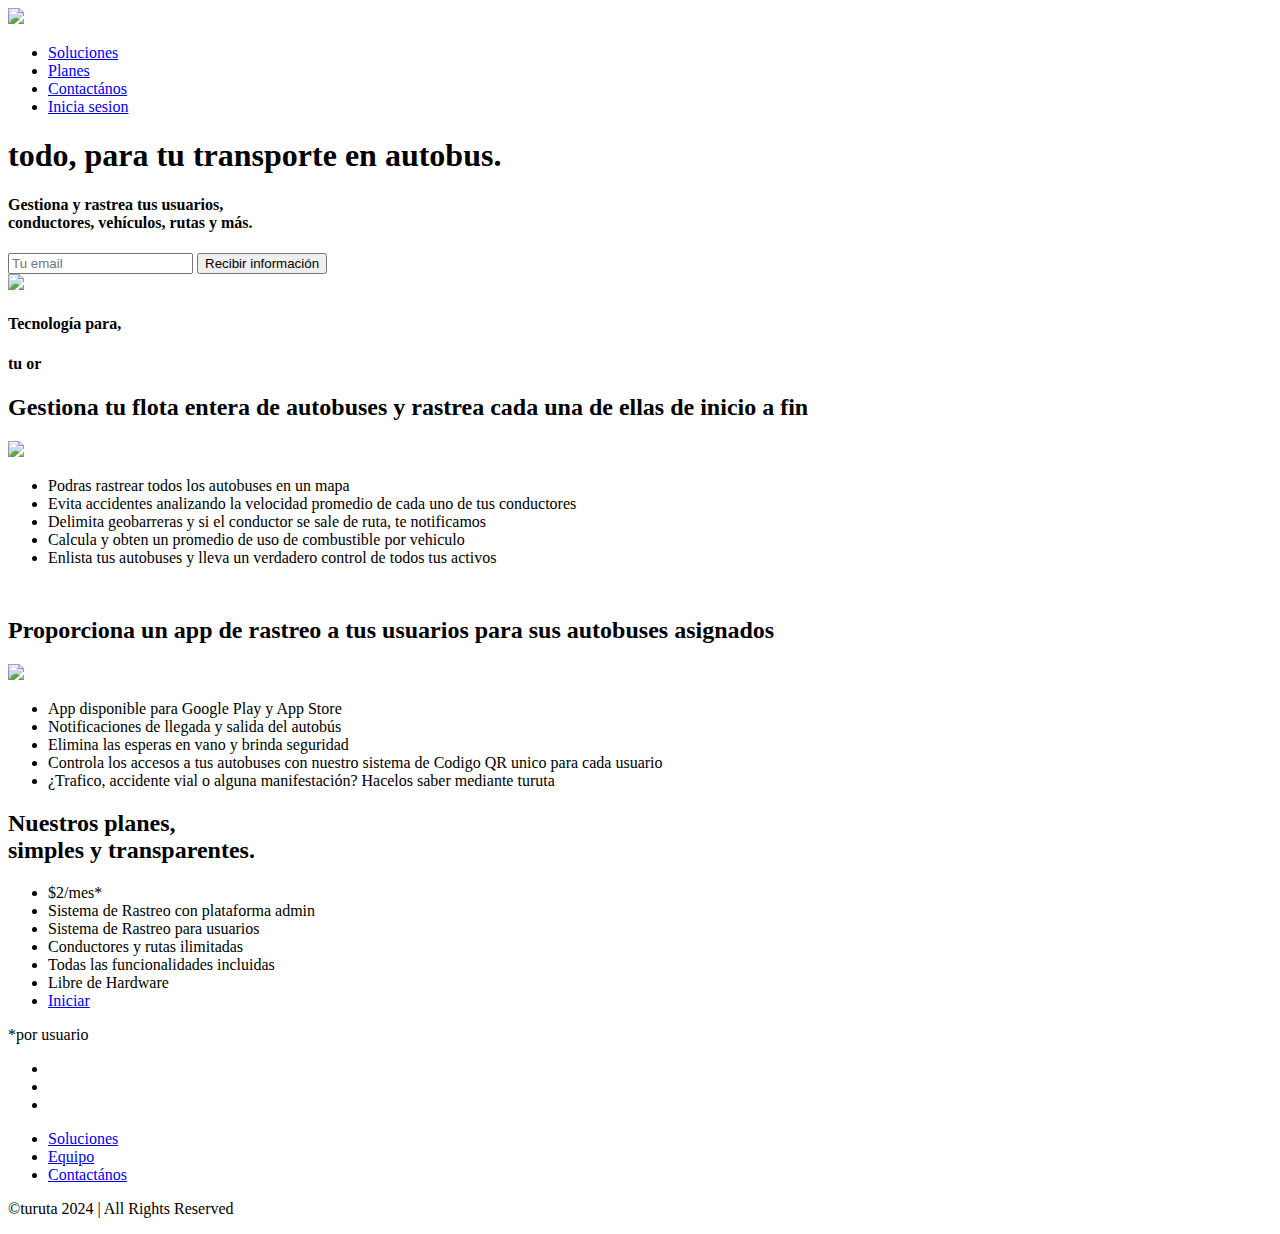
==== index.html @ d5c00cb4 "Update index.html" ====
<!DOCTYPE html>
<html lang="en">
<head>
    <meta charset="UTF-8">
    <meta name="viewport" content="width=device-width, initial-scale=1.0">
    <link rel="icon" type="image/x-icon" href="/turutawebsite/images/icon.png">
    <link rel="stylesheet" href="/turutawebsite/style.css">
    <title>Inicio - turuta</title>
    <link rel="preconnect" href="https://fonts.googleapis.com">
    <link rel="preconnect" href="https://fonts.gstatic.com" crossorigin>
    <link href="https://fonts.googleapis.com/css2?family=Inter:wght@100..900&display=swap" rel="stylesheet">
</head>
<body>
    <section id="nav">
    <nav class="nav">
        <div class="nav_container">
            <a href="#" id="logo"><img src="/turutawebsite/images/dark text.png"> 
            </a> 
            <ul class="navmenu">
                <li class="opcionmenu">
                    <a href="#soluciones" class="opcionlink">Soluciones</a>
                </li>
                <li class="opcionmenu">
                    <a href="#planes" class="opcionlink">Planes</a>
                </li>
                <li class="opcionmenu">
                    <a href="mailto:hola@turuta.io" class="opcionlink">Contactános</a>
                </li>
                <li class="navboton" >
                    <a href="./login/index.html"id="boton1">Inicia sesion</a>
                </li>
                <!-- <li class="navboton" >
                    <a href="#"id="boton2">En vivo</a>
                </li>    -->
            </ul>
        </div>  
    </section>    
    </nav>

    <!-- "HERO SECTION" -->

    <div class="hero">
        <div class="herocontainer">
            <div class="herotext">
                <h1>todo, para tu transporte en autobus.</h1>
                <h4>Gestiona  y rastrea tus usuarios, <br>conductores, vehículos, rutas y más.</h4>
                <div class="newsletter">
                    <form>
                        <input type="email" class="email-input" placeholder="Tu email">
                        <button type="submit" class="subscribe-button">Recibir información</button>
                    </form>
                </div>
            </div>
            <img class="herologo" src="/turutawebsite/images/heroimg.png">
        </div>
    </div>

<!-- Section 2 -->
    <div class="herosub">
        <div class="herosubcontainer">
                    <section id="soluciones">
            <div class="subsection">
                <h4 class="typingclass">Tecnología para,</h4>
                <div class="typing">
                    <h4 class="realtyping">
                        <span href="" class="typewrite" data-period="2000" data-type='[ "tu organización.", "tus usuarios.", "todos."]'>
                            <span class="wrap" style="text-decoration: none;"></span>
                        </span>
                    </h4>
                </div>
            </div>
            <div class="content">
                <div class="maincontent">
                    <h2 class="text">Gestiona tu flota entera de autobuses y rastrea cada una de ellas de inicio a fin</h2>
                    <div class="container">
                        <div class="headertext">
                            <img id="main1" src="/turutawebsite/images/tate.png">
                            <ul class="lista">
                                <li>Podras rastrear todos los autobuses en un mapa</li>
                                <li>Evita accidentes analizando la velocidad promedio de cada uno de tus conductores</li>
                                <li>Delimita geobarreras y si el conductor se sale de ruta, te notificamos</li>
                                <li>Calcula y obten un promedio de uso de combustible por vehiculo </li>
                                <li>Enlista tus autobuses y lleva un verdadero control de todos tus activos </li>
                            </ul>
                        </div>
                    </div>
                    <h2 class="text followertext" style="margin-top: 50px;">Proporciona un app de rastreo a tus usuarios para sus autobuses asignados</h2>
                    <div class="container">
                        <div class="headertext secondcontainer">
                            <img id="main1" src="/turutawebsite/images/tate.png">
                            <ul class="lista">
                                <li>App disponible para Google Play y App Store</li>
                                <li>Notificaciones de llegada y salida del autobús</li>
                                <li>Elimina las esperas en vano y brinda seguridad</li>
                                <li>Controla los accesos a tus autobuses con nuestro sistema de Codigo QR unico para cada usuario</li>
                                <li>¿Trafico, accidente vial o alguna manifestación? Hacelos saber mediante turuta</li>
                            </ul>
                        </div>
                    </div>
                    </section>
                </div>
            </div>
        </div>    
    </div> 

            <!-- Planes -->
    
    <section id="planes">
    <div class="prueba">
        <div class="disquebody">
            <header>
                <h2 class="price">Nuestros planes, <br>simples y transparentes.</h2>
            </header>
            <div class="single-card">
                <ul id="pricing-list">
                    <li id="price" class="price bottom-bar">&dollar;2/mes*</li>
                    <li class="bottom-bar">Sistema de Rastreo con plataforma admin</li>
                    <li class="bottom-bar">Sistema de Rastreo para usuarios</li>
                    <li class="bottom-bar">Conductores y rutas ilimitadas</li>
                    <li class="bottom-bar">Todas las funcionalidades incluidas</li>
                    <li class="bottom-bar">Libre de Hardware</li>
                    <li class="navb"> <a href="#nav">Iniciar</a> </li>
                </ul>
                <div class="mini">*por usuario</div>

    </section>                    
            </div>


        </div>
    </div>

    <footer>
        <footer class="footerbody">
            <div class="waves">
                <div class="wave" id="wave1"></div>
                <div class="wave" id="wave2"></div>
                <div class="wave" id="wave3"></div>
                <div class="wave" id="wave4"></div>
            </div>
            <ul class="social-icon">
                <li class="social-icon__item"><a class="social-icon__link" href="https://www.facebook.com/turutaio">
                    <ion-icon name="logo-facebook"></ion-icon>
                </a></li>
                <li class="social-icon__item"><a class="social-icon__link" href="https://www.linkedin.com/company/turutaio/">
                    <ion-icon name="logo-linkedin"></ion-icon>
                </a></li>
                <li class="social-icon__item"><a class="social-icon__link" href="https://www.instagram.com/turutaio/">
                    <ion-icon name="logo-instagram"></ion-icon>
                </a></li>
            </ul>
            <ul class="menu">
                <li class="menu__item"><a class="menu__link" href="#">Soluciones</a></li>
                <li class="menu__item"><a class="menu__link" href="#">Equipo</a></li>
                <li class="menu__item"><a class="menu__link" href="mailto:hola@turuta.io">Contactános</a></li>

            </ul>

            <p>&copy;turuta 2024 | All Rights Reserved</p>
        </footer>
    </footer>

    <script type="module" src="https://unpkg.com/ionicons@5.5.2/dist/ionicons/ionicons.esm.js"></script>
    <script nomodule src="https://unpkg.com/ionicons@5.5.2/dist/ionicons/ionicons.js"></script>
    <script type="module" src="app.js"></script>


</body>    
</html>
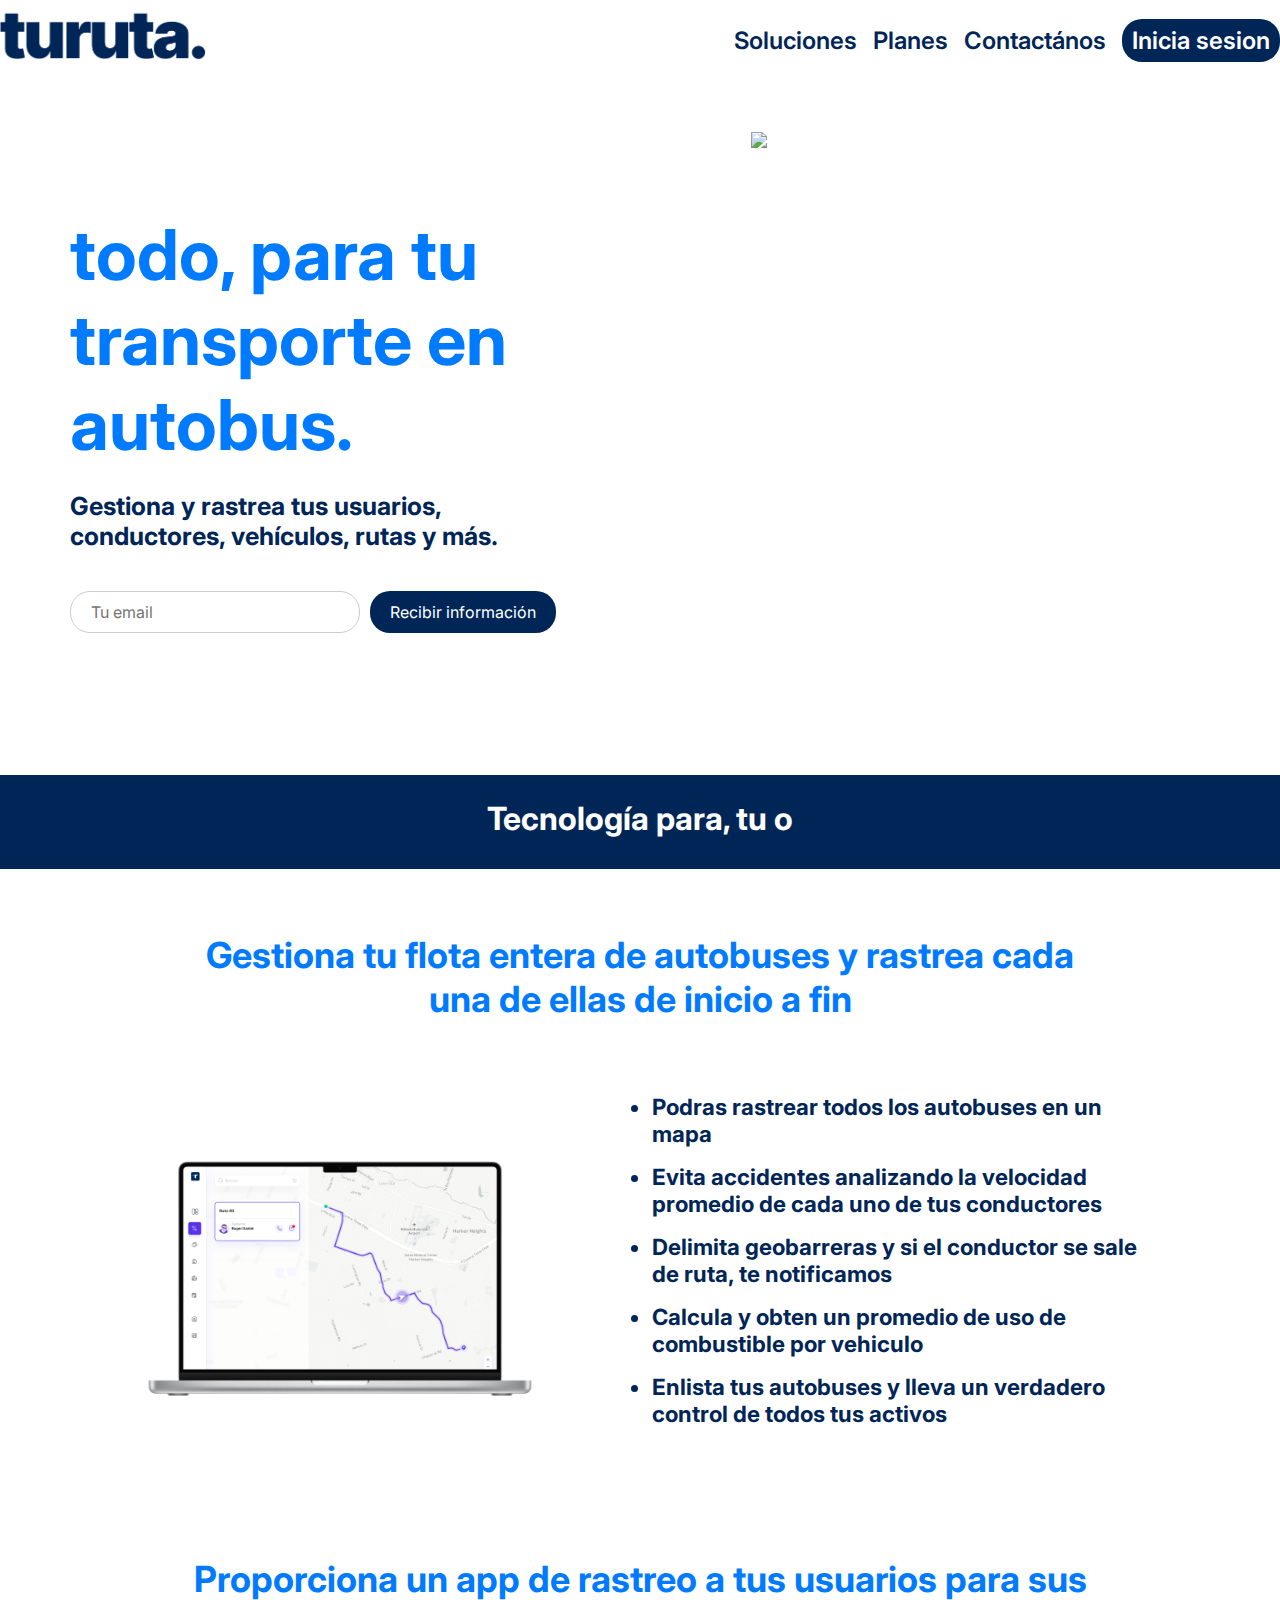
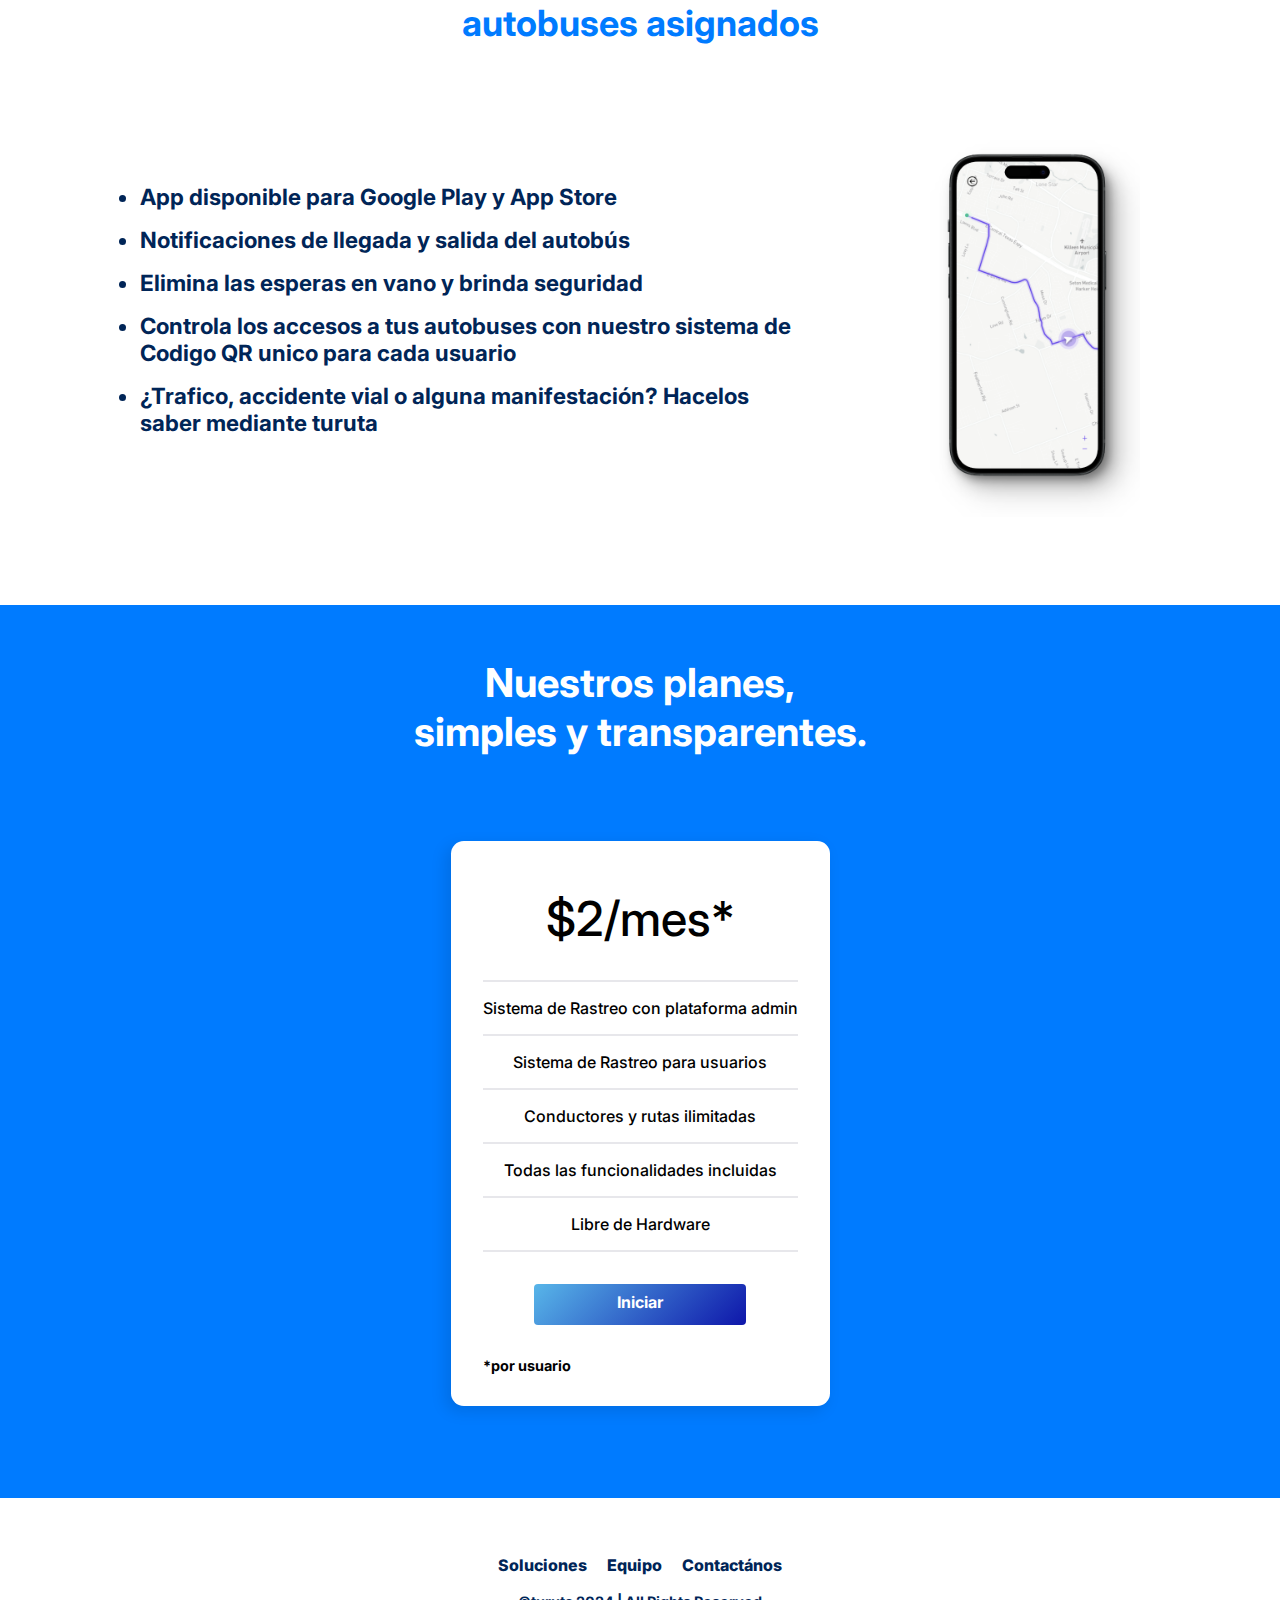
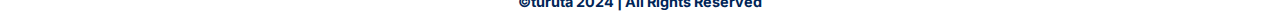
==== commit f7839a83: "final" ====
--- a/index.html
+++ b/index.html
@@ -3,8 +3,8 @@
 <head>
     <meta charset="UTF-8">
     <meta name="viewport" content="width=device-width, initial-scale=1.0">
-    <link rel="icon" type="image/x-icon" href="/turutawebsite/images/icon.png">
-    <link rel="stylesheet" href="/turutawebsite/style.css">
+    <link rel="icon" type="image/x-icon" href="images/icon.png">
+    <link rel="stylesheet" href="style.css">
     <title>Inicio - turuta</title>
     <link rel="preconnect" href="https://fonts.googleapis.com">
     <link rel="preconnect" href="https://fonts.gstatic.com" crossorigin>
@@ -14,7 +14,7 @@
     <section id="nav">
     <nav class="nav">
         <div class="nav_container">
-            <a href="#" id="logo"><img src="/turutawebsite/images/dark text.png"> 
+            <a href="#" id="logo"><img src="/images/dark text.png"> 
             </a> 
             <ul class="navmenu">
                 <li class="opcionmenu">
@@ -51,7 +51,7 @@
                     </form>
                 </div>
             </div>
-            <img class="herologo" src="/turutawebsite/images/heroimg.png">
+            <img class="herologo" src="/images/heroimg.png">
         </div>
     </div>
 
@@ -74,7 +74,7 @@
                     <h2 class="text">Gestiona tu flota entera de autobuses y rastrea cada una de ellas de inicio a fin</h2>
                     <div class="container">
                         <div class="headertext">
-                            <img id="main1" src="/turutawebsite/images/tate.png">
+                            <img id="main1" src="/images/laptop.png">
                             <ul class="lista">
                                 <li>Podras rastrear todos los autobuses en un mapa</li>
                                 <li>Evita accidentes analizando la velocidad promedio de cada uno de tus conductores</li>
@@ -87,7 +87,7 @@
                     <h2 class="text followertext" style="margin-top: 50px;">Proporciona un app de rastreo a tus usuarios para sus autobuses asignados</h2>
                     <div class="container">
                         <div class="headertext secondcontainer">
-                            <img id="main1" src="/turutawebsite/images/tate.png">
+                            <img id="main2" src="/images/phone2.png">
                             <ul class="lista">
                                 <li>App disponible para Google Play y App Store</li>
                                 <li>Notificaciones de llegada y salida del autobús</li>
--- a/style.css
+++ b/style.css
@@ -0,0 +1,476 @@
+*{
+    box-sizing: border-box;
+    margin: 0;
+    padding: 0;
+    font-family: 'Inter',sans-serif;
+    scroll-behavior: smooth;
+}
+
+
+.nav{
+    display: flex;
+    justify-content: center;
+    align-items: center;
+    font-size: 1.5rem;
+    height: 100px;
+}
+
+.nav_container{
+    display: flex;
+    height: 80px;
+    justify-content: space-between;
+    width: 100%;
+    max-width: 1300px;
+    margin: 0 auto;
+
+
+}
+
+.nav_container img{
+    height: 50px;
+
+}
+
+.navmenu{
+    display: flex;
+    list-style: none;
+    justify-content: center;
+    padding-top: 1rem;
+    height: 100%;
+    font-weight: 600;
+    
+}
+
+.opcionmenu{
+    padding-left: 1rem;
+    text-decoration: none;
+
+}
+
+.opcionlink{
+    color: #002557;
+    
+}
+
+.navmenu a{
+    text-decoration: none;
+}
+
+.navboton{
+    padding-left: 1rem;
+}
+
+#boton1{
+    color: white;
+    background-color: #002557;
+    padding: 7px 10px;
+    border-radius: 20px;
+
+}
+
+
+.opcionlink:hover{
+    color: #007bff;
+
+}
+
+
+
+#boton2{
+    color: white;
+    background-color: red;
+    padding: 7px 10px;
+    border-radius: 20px;
+    animation: blink 1.5s infinite ease-in-out 1s;
+}
+
+#boton1:hover {
+    background-color: #007bff;
+    color: white;
+}
+
+
+
+@keyframes blink {
+    40%, 100% {
+        opacity: 1;
+    }
+    50% {
+        opacity: 0;
+    }
+}
+.herocontainer{
+    display: flex;
+    justify-content: space-around;
+    height: 675px;
+    width: auto;
+
+}
+.herotext{
+    display: flex;
+    flex-direction: column;
+    justify-content: flex-start;
+    margin-left: 70px;
+    margin-top: 7rem;
+
+
+}
+
+.herologo{
+    width: 900px;
+    height: auto;
+    margin-left: auto;
+    margin-top: 2rem;
+}
+
+h1{
+    color: #007bff;
+    font-weight:bold;
+    font-size: 70px;
+    min-width: fit-content;
+    margin-bottom: 1.5rem;
+}
+
+.herotext h4{
+    font-size: 25px;
+    color: #002557;
+}
+
+
+.newsletter {
+    display: flex;
+    align-items: center;
+}
+
+.email-input {
+    padding: 10px 20px;
+    border-radius: 20px;
+    border: 1px solid #ccc;
+    outline: none;
+    font-size: 16px;
+}
+
+.subscribe-button {
+    padding: 10px 20px;
+    border-radius: 20px;
+    border: none;
+    background-color: #002557;
+    color: white;
+    font-size: 16px;
+    margin-left: 10px;
+    cursor: pointer;
+}
+
+.subscribe-button:hover {
+    background-color: #007bff;
+}
+
+.newsletter form{
+    display: flex;
+    margin-top: 2.5rem;
+}
+
+.subsection{
+    padding-top: 1.5rem;
+    display: flex;
+    justify-content: center;
+    gap: 5px;
+    background-color: #002557;
+    font-size: 2rem;
+
+}
+
+.typingclass{
+    list-style: none;
+    font-weight: bold;
+    color: #fff;
+    height: 70px;
+
+}
+
+.realtyping{
+    color:  #fff;
+    font-weight: bolder;
+}
+
+.herosubcontainer{
+    display: flex;
+    flex-direction: column;
+    height: 870px;
+}
+.content{
+    display: flex;
+    margin-top: 4rem;
+    justify-content: center;
+
+}
+.maincontent{
+    display: flex;
+    width: 1000px;
+    justify-content: center;
+
+
+}
+.container{
+    display: flex;
+    flex-direction: column;
+    justify-content: center;
+    max-width: 1000px;
+}
+
+.maincontent {
+    font-size: 1.5rem;
+    color: #007bff;
+    font-weight: bold;
+    display: flex;
+    flex-direction: column;
+    justify-content: center;
+    align-items: center;
+
+}
+
+#main1{
+    width: 400px;
+    height: auto;
+
+}
+#main2{
+    width: 300px;
+    height: 400px;
+
+}
+
+.text{
+    max-width: 900px;
+    text-align: center;
+
+
+}
+
+.headertext{
+    display: flex;
+    margin-top: 4.5rem;
+    gap: 7rem;
+    align-items: center;
+    justify-content: center;
+}
+
+.lista{
+    color: #002557;
+    font-size: 1.4rem;
+}
+li{
+    margin-bottom: 1rem;
+}
+
+.followertext{
+    padding-top: 4rem;
+}
+
+.secondcontainer{
+    display: flex;
+    flex-direction: row-reverse;
+}
+
+.thirdfilter{
+    filter: blur(4px);
+    -webkit-filter: blur(3px);
+    display: flex;
+    flex-direction: column;
+    margin-top: 3rem;
+    gap: 0rem;
+}
+
+/* NUEVOOOO */
+
+.disquebody {
+    margin-top: 20rem;
+    background: #007bff;
+    font-family: "Inter", sans-serif;
+    width: 80%;
+    max-width: 1440px;
+    margin: 0 auto;
+    display: flex;
+    flex-direction: column;
+    align-items: center;
+    padding-bottom: 60px;
+}
+
+header {
+    color: hsl(233, 13%, 49%);
+    margin: 3.3rem 0;
+    display: flex;
+    flex-direction: column;
+    justify-content: center;
+    align-items: center;
+}
+
+.single-card {
+    background-color: #fff;
+    color: #fff %;
+    border-radius: 0.8rem;
+    box-shadow: -5px 5px 15px 1px rgba(0, 0, 0, 0.1);
+    margin: 2rem 0;
+    padding: 2rem;
+}
+
+#pricing-list {
+    list-style-type: none;
+    display: flex;
+    flex-direction: column;
+    align-items: center;
+    justify-content: space-around;
+}
+
+#pricing-list li {
+    display: flex;
+    justify-content: center;
+    width: 100%;
+    padding: 1rem 0;
+}
+
+#pricing-list .plan {
+    font-size: 1.5rem;
+    font-weight: bold;
+}
+
+#pricing-list .price {
+    font-size: 3rem;
+    color: hsl(0, 0%, 0%);
+    padding-bottom: 2rem;
+    font-weight: 800px;
+}
+
+#pricing-list .bottom-bar {
+    border-bottom: 2px solid hsla(240, 8%, 85%, 0.582);
+    margin: 0;
+    font-weight: 500;
+}
+.navb a{
+    margin-top: 1rem;
+    height: 2.6rem;
+    padding-top: 8px;
+
+
+    width: 13.3rem;
+    justify-content: center;
+    align-items: center;
+    border-radius: 4px;
+    cursor: pointer;
+    font-weight: bolder;
+    background: linear-gradient(
+    135deg,
+    rgb(88, 182, 233) 0%,
+    rgb(14, 22, 170) 100%
+);
+    color: #fff;
+    outline: none;
+    border: 0;
+    text-decoration: none;
+}
+
+.price{
+    font-size: 2.5em;
+    color: #fff;
+    font-weight: bold;
+    font-family: "Inter",sans-serif;
+}
+
+.prueba{
+    margin-top: 20rem;
+    background-color: #007bff;
+    margin-top: 560px;
+    text-align: center;
+}
+
+/* footer{
+display: flex;
+background: #333;
+justify-content: flex-end;
+align-items: flex-end;
+min-height: 100vh;
+margin: 0;
+padding: 0;
+box-sizing: border-box;
+font-family: "Poppins", sans-serif;
+} */
+
+footer{
+    margin-top: 10px;
+    margin-bottom: 10px;
+}
+
+.footerbody {
+position: relative;
+width: 100%;
+min-height: 100px;
+padding: 5px 0px;
+display: flex;
+justify-content: center;
+align-items: center;
+flex-direction: column;
+}
+
+.social-icon,
+.menu {
+position: relative;
+display: flex;
+justify-content: center;
+align-items: center;
+margin: 2px 0;
+flex-wrap: wrap;
+}
+
+.social-icon__item,
+.menu__item {
+list-style: none;
+}
+
+.social-icon__link {
+font-size: 2rem;
+color: #002557;
+margin: 0 10px;
+display: inline-block;
+transition: 0.5s;
+}
+.social-icon__link:hover {
+transform: translateY(-10px);
+}
+
+.menu__link {
+font-size: 1rem;
+color: #002557;
+margin: 0 10px;
+display: inline-block;
+transition: 0.5s;
+text-decoration: none;
+font-weight: 800;
+font-family: "Inter",sans-serif;
+
+}
+
+.menu__link:hover {
+opacity: 1;
+}
+
+.footer p {
+color: #002557;
+margin: 15px 0 10px 0;
+font-size: 1rem;
+font-weight: 800;
+}
+
+p{
+    color: #002557;
+    font-family: "Inter",sans-serif;
+    font-size: .9rem;
+    font-weight: bolder;
+}
+
+.mini{
+    font-size: 0.9rem;
+    display: flex;
+    justify-content: flex-start;
+    font-weight: bold;
+}
+
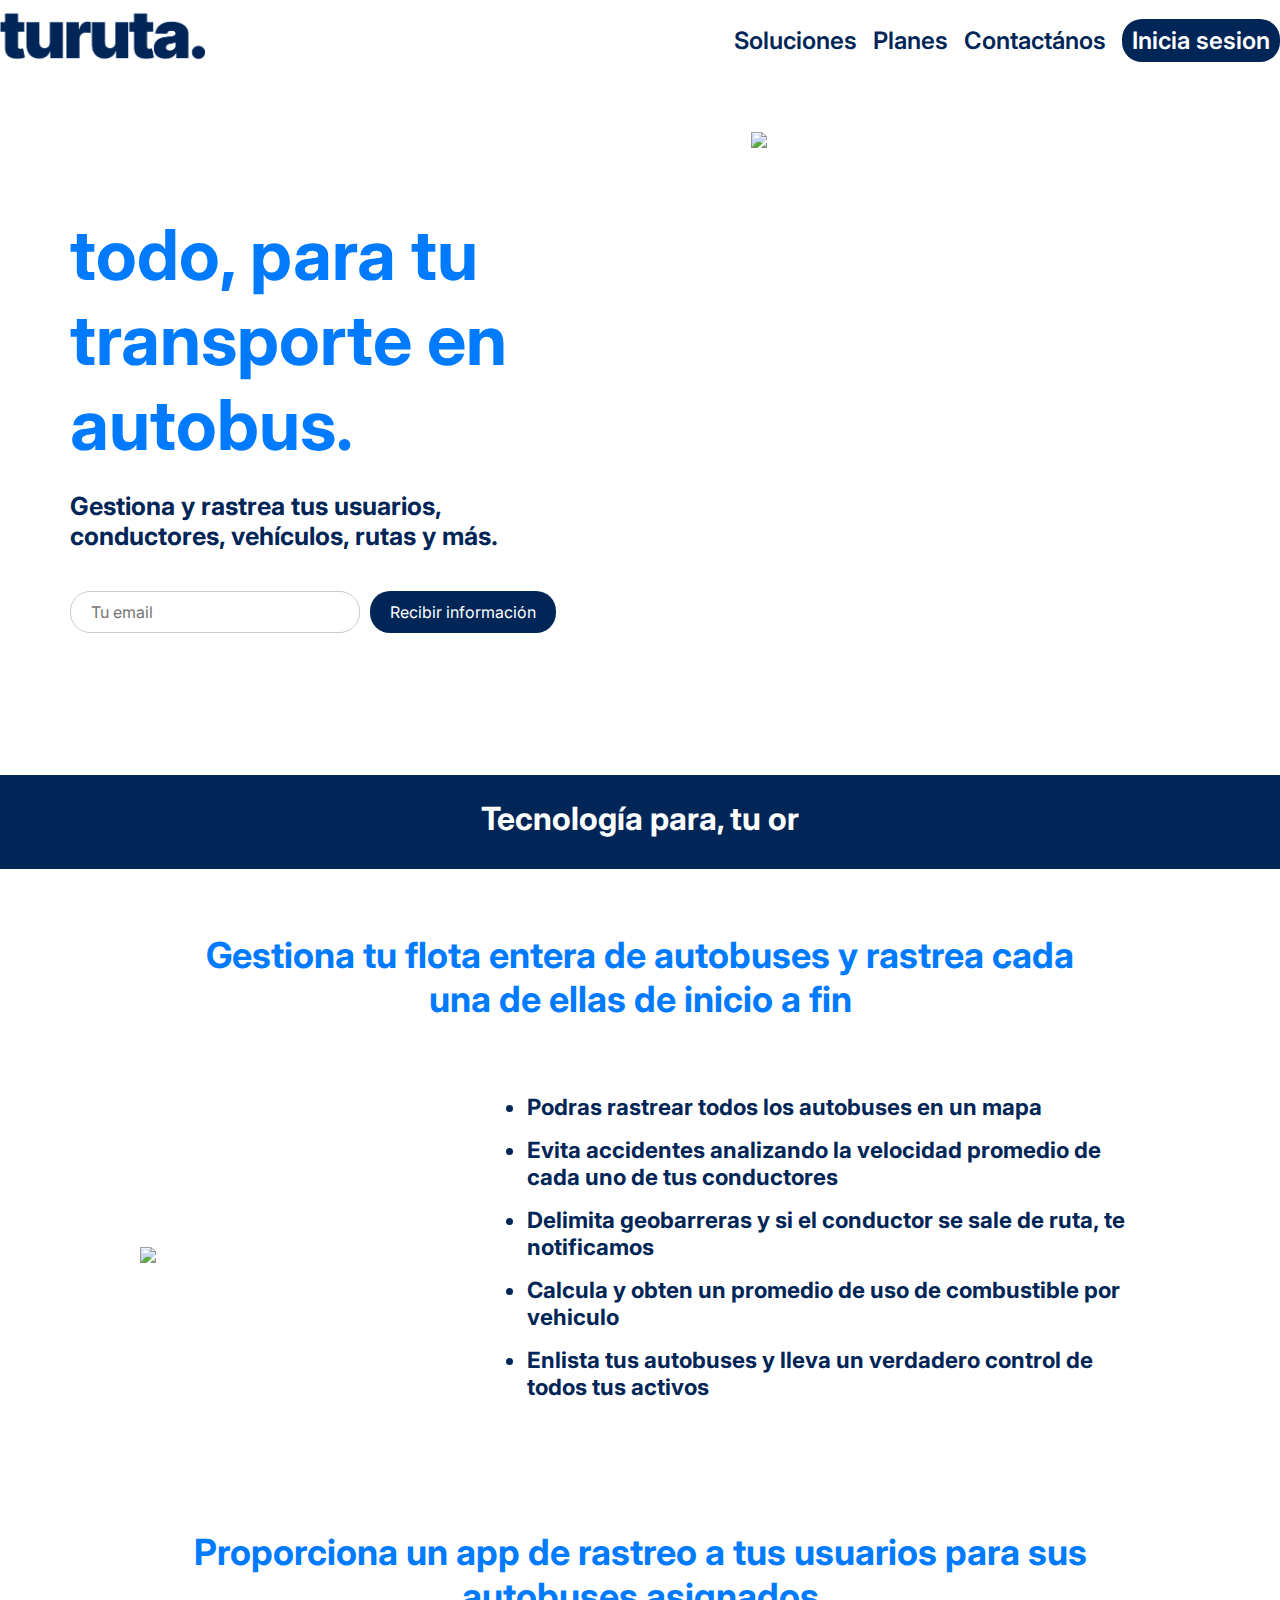
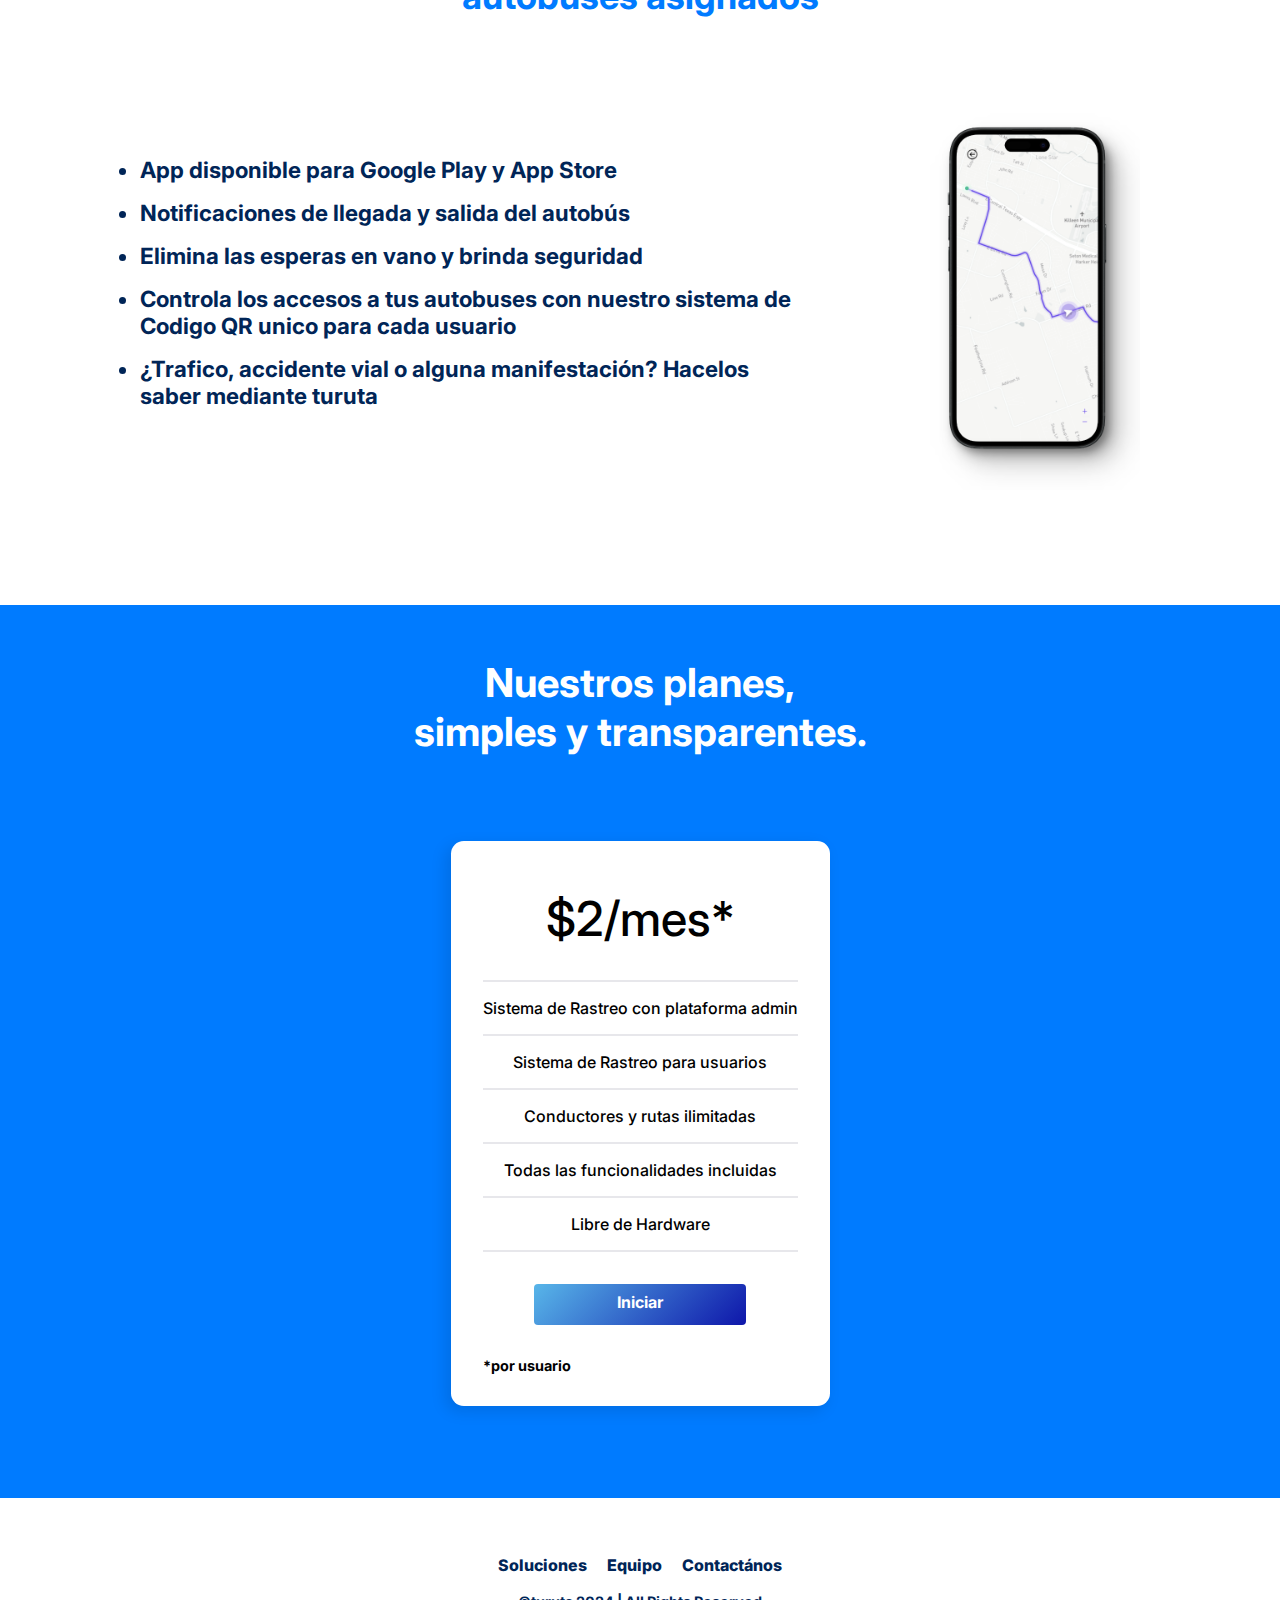
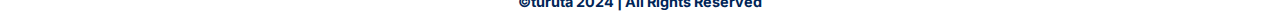
==== commit 166888a8: "Update index.html" ====
--- a/index.html
+++ b/index.html
@@ -3,7 +3,7 @@
 <head>
     <meta charset="UTF-8">
     <meta name="viewport" content="width=device-width, initial-scale=1.0">
-    <link rel="icon" type="image/x-icon" href="images/icon.png">
+    <link rel="icon" type="image/x-icon" href="./images/icon.png">
     <link rel="stylesheet" href="style.css">
     <title>Inicio - turuta</title>
     <link rel="preconnect" href="https://fonts.googleapis.com">
@@ -14,7 +14,7 @@
     <section id="nav">
     <nav class="nav">
         <div class="nav_container">
-            <a href="#" id="logo"><img src="/images/dark text.png"> 
+            <a href="#" id="logo"><img src="./images/dark text.png"> 
             </a> 
             <ul class="navmenu">
                 <li class="opcionmenu">
@@ -51,7 +51,7 @@
                     </form>
                 </div>
             </div>
-            <img class="herologo" src="/images/heroimg.png">
+            <img class="herologo" src="./images/heroimg.png">
         </div>
     </div>
 
@@ -74,7 +74,7 @@
                     <h2 class="text">Gestiona tu flota entera de autobuses y rastrea cada una de ellas de inicio a fin</h2>
                     <div class="container">
                         <div class="headertext">
-                            <img id="main1" src="/images/laptop.png">
+                            <img id="main1" src="/images./laptop.png">
                             <ul class="lista">
                                 <li>Podras rastrear todos los autobuses en un mapa</li>
                                 <li>Evita accidentes analizando la velocidad promedio de cada uno de tus conductores</li>
@@ -87,7 +87,7 @@
                     <h2 class="text followertext" style="margin-top: 50px;">Proporciona un app de rastreo a tus usuarios para sus autobuses asignados</h2>
                     <div class="container">
                         <div class="headertext secondcontainer">
-                            <img id="main2" src="/images/phone2.png">
+                            <img id="main2" src="./images/phone2.png">
                             <ul class="lista">
                                 <li>App disponible para Google Play y App Store</li>
                                 <li>Notificaciones de llegada y salida del autobús</li>
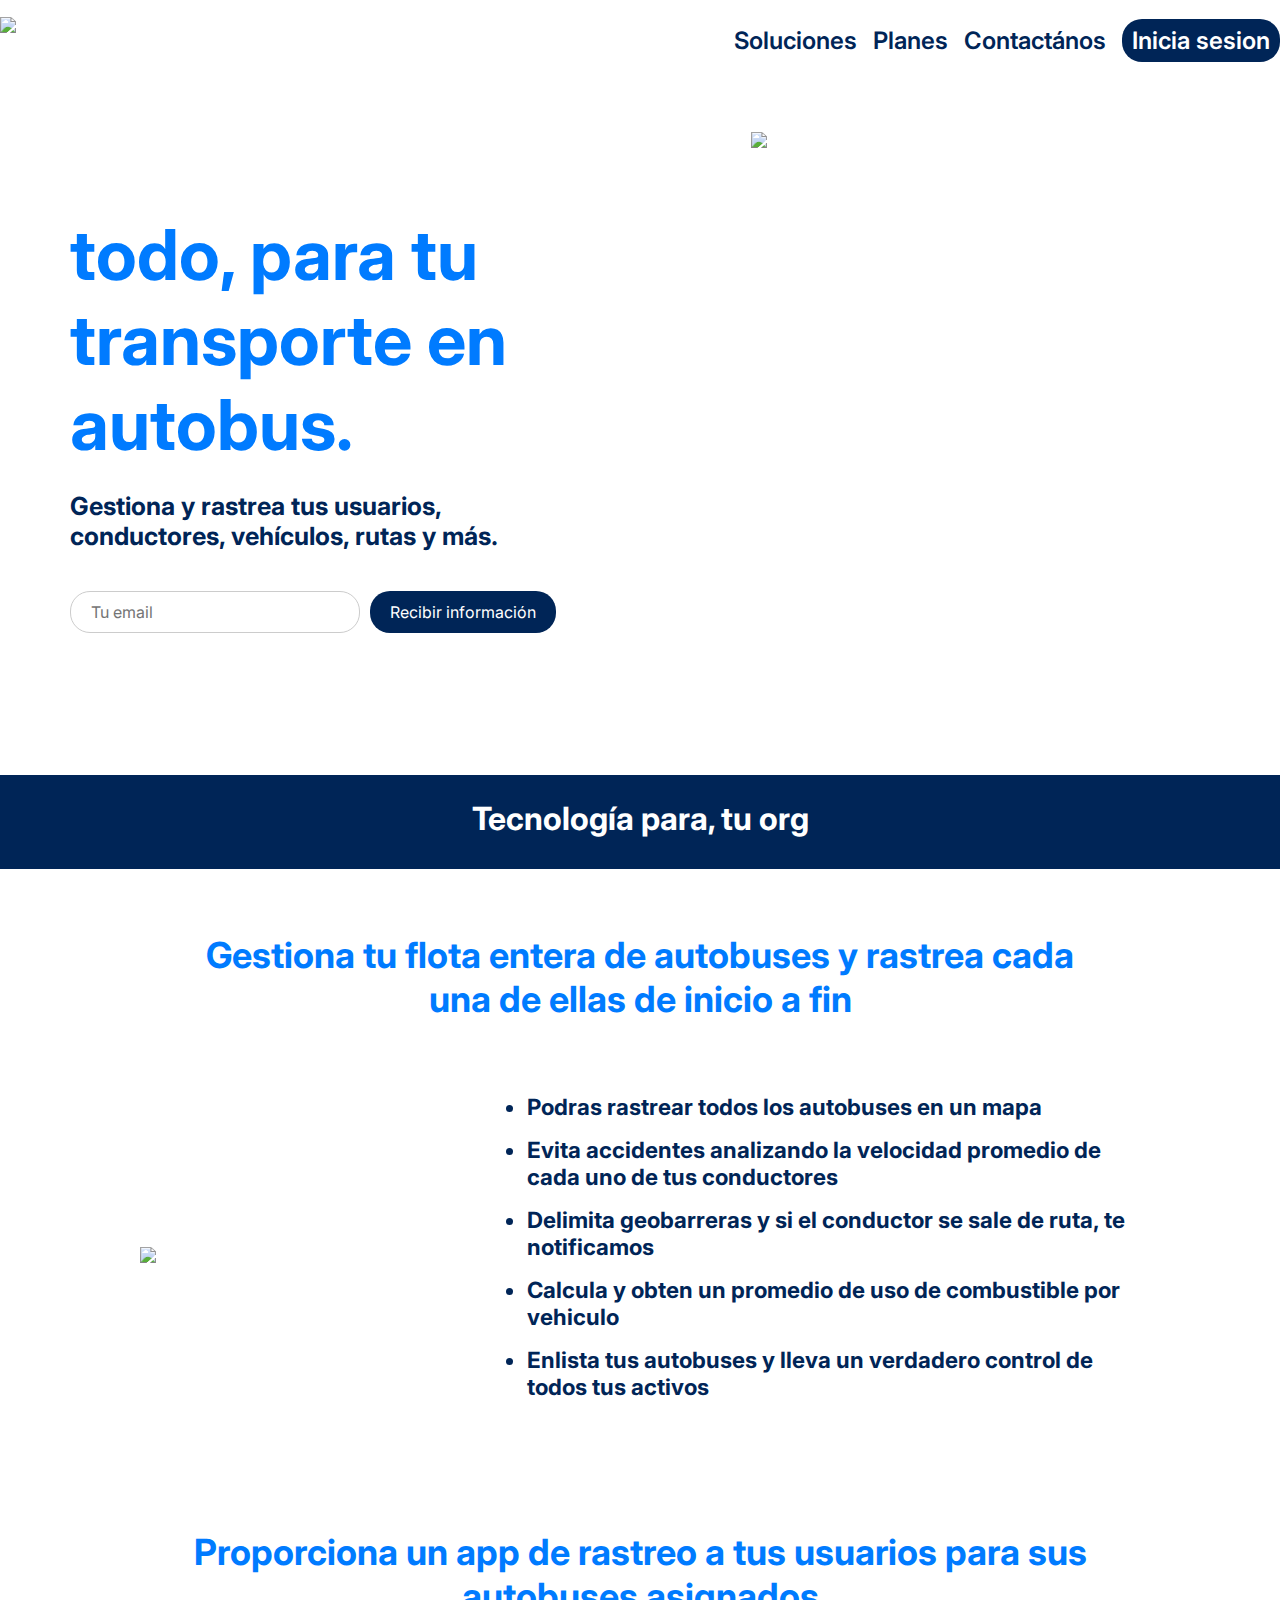
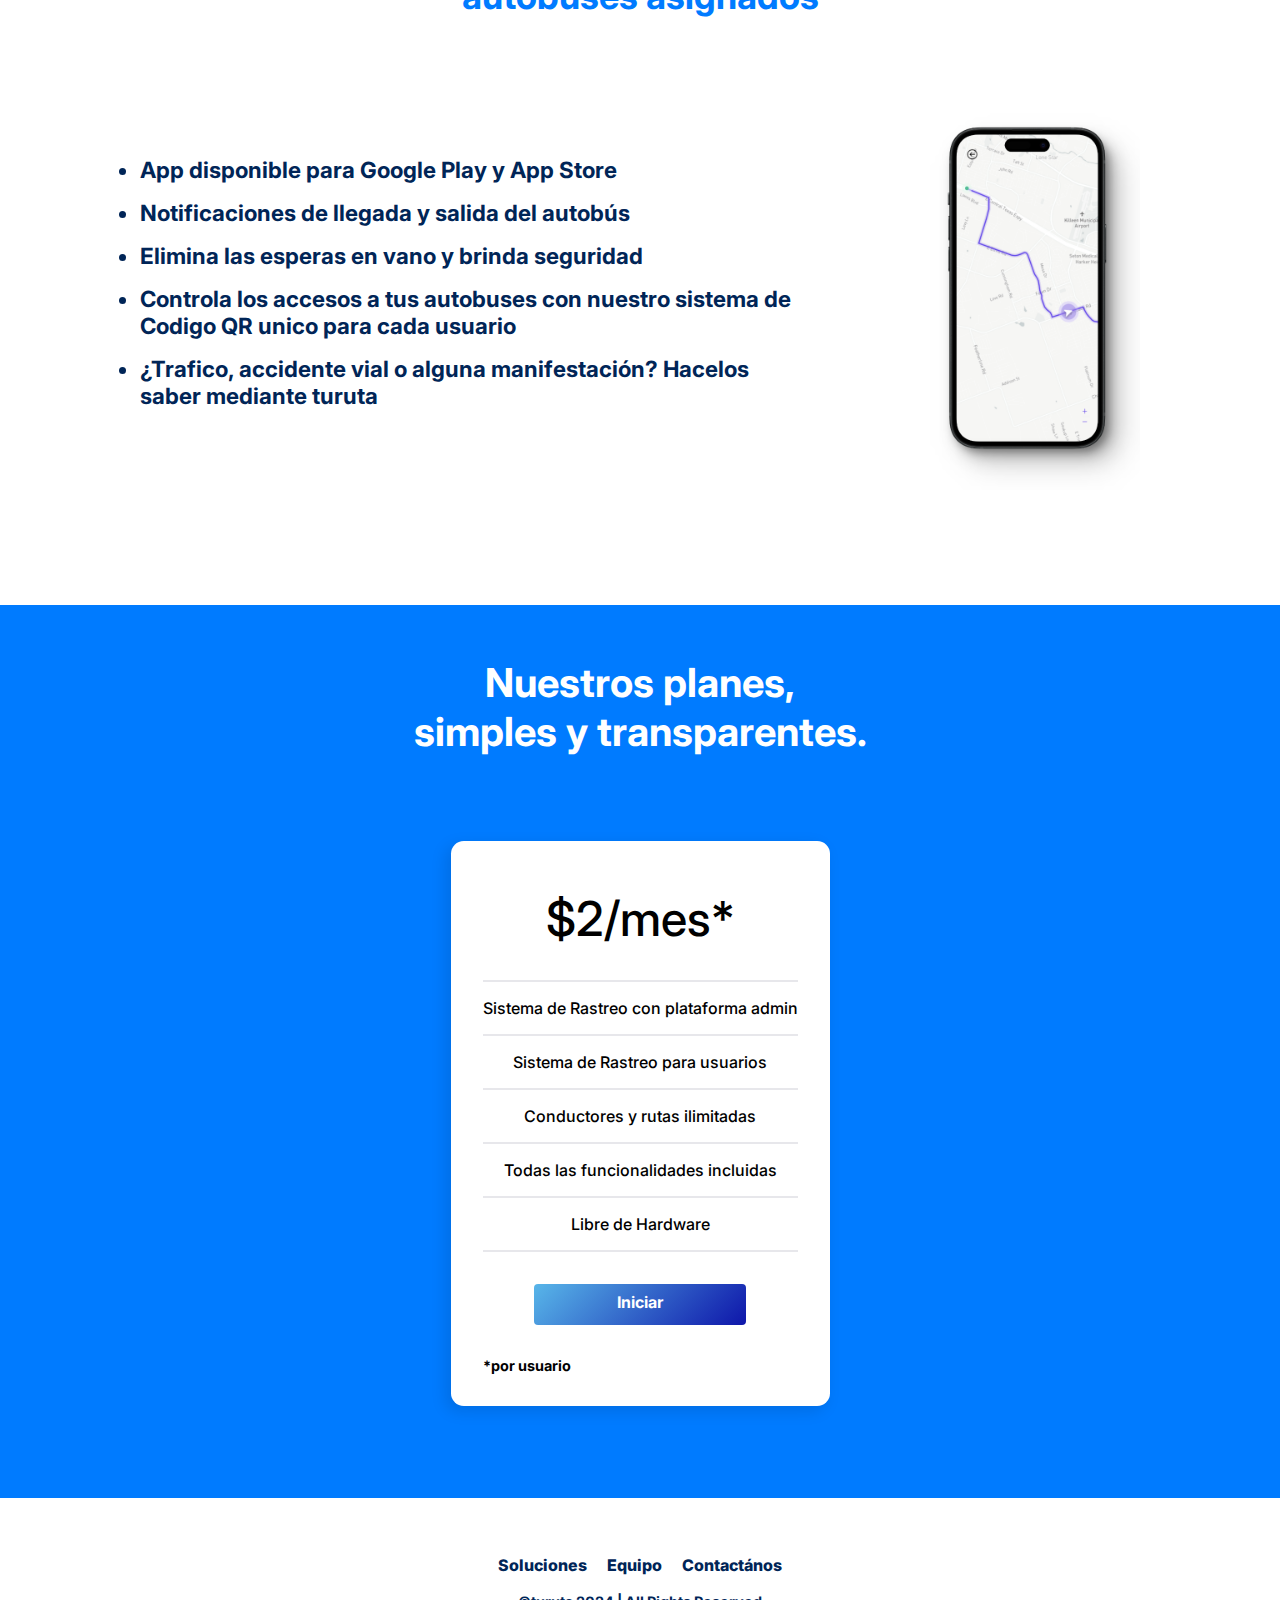
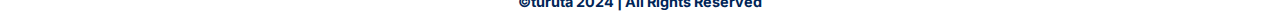
==== commit 7b66f751: "Update index.html" ====
--- a/index.html
+++ b/index.html
@@ -3,7 +3,7 @@
 <head>
     <meta charset="UTF-8">
     <meta name="viewport" content="width=device-width, initial-scale=1.0">
-    <link rel="icon" type="image/x-icon" href="./images/icon.png">
+    <link rel="icon" type="image/x-icon" href="turutawebsite/images/icon.png">
     <link rel="stylesheet" href="style.css">
     <title>Inicio - turuta</title>
     <link rel="preconnect" href="https://fonts.googleapis.com">
@@ -14,7 +14,7 @@
     <section id="nav">
     <nav class="nav">
         <div class="nav_container">
-            <a href="#" id="logo"><img src="./images/dark text.png"> 
+            <a href="#" id="logo"><img src="turutawebsite/images/dark text.png"> 
             </a> 
             <ul class="navmenu">
                 <li class="opcionmenu">
@@ -51,7 +51,7 @@
                     </form>
                 </div>
             </div>
-            <img class="herologo" src="./images/heroimg.png">
+            <img class="herologo" src="turutawebsite/images/heroimg.png">
         </div>
     </div>
 
@@ -74,7 +74,7 @@
                     <h2 class="text">Gestiona tu flota entera de autobuses y rastrea cada una de ellas de inicio a fin</h2>
                     <div class="container">
                         <div class="headertext">
-                            <img id="main1" src="/images./laptop.png">
+                            <img id="main1" src="turutawebsite/images/laptop.png">
                             <ul class="lista">
                                 <li>Podras rastrear todos los autobuses en un mapa</li>
                                 <li>Evita accidentes analizando la velocidad promedio de cada uno de tus conductores</li>
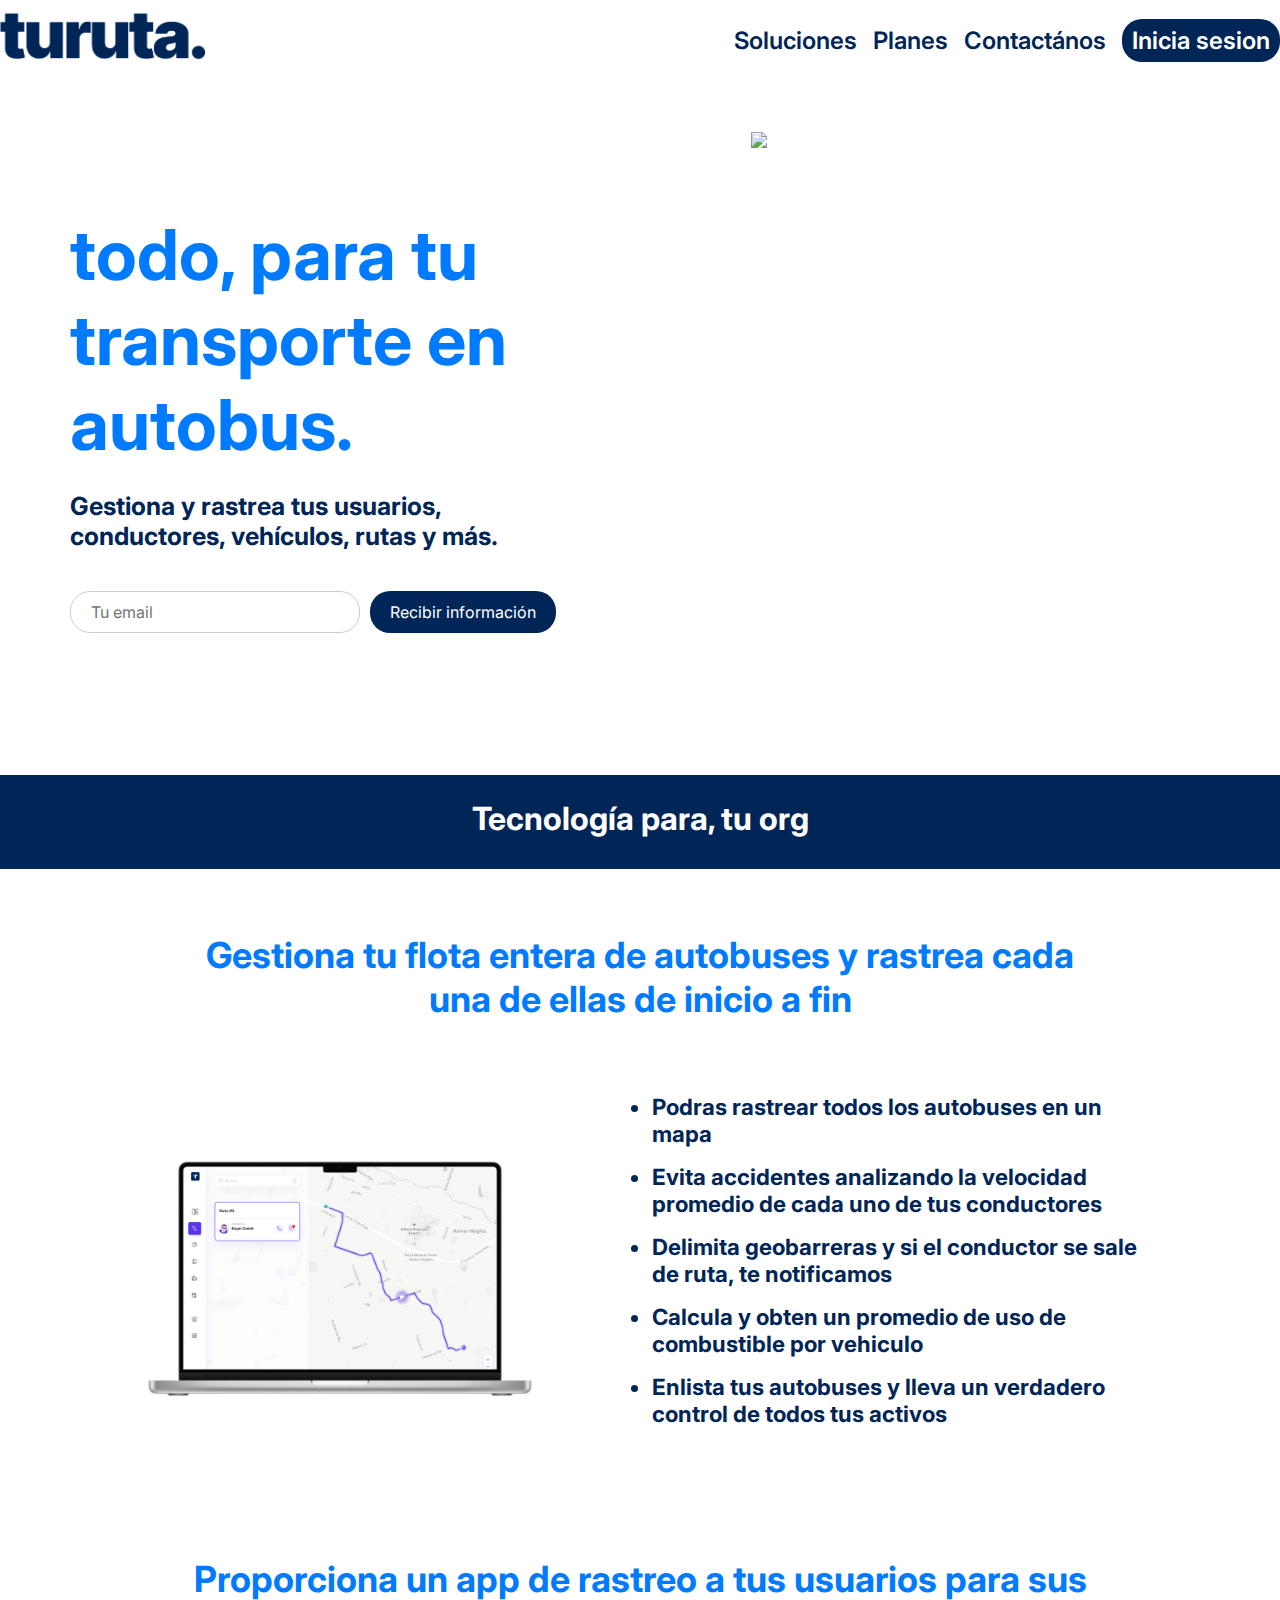
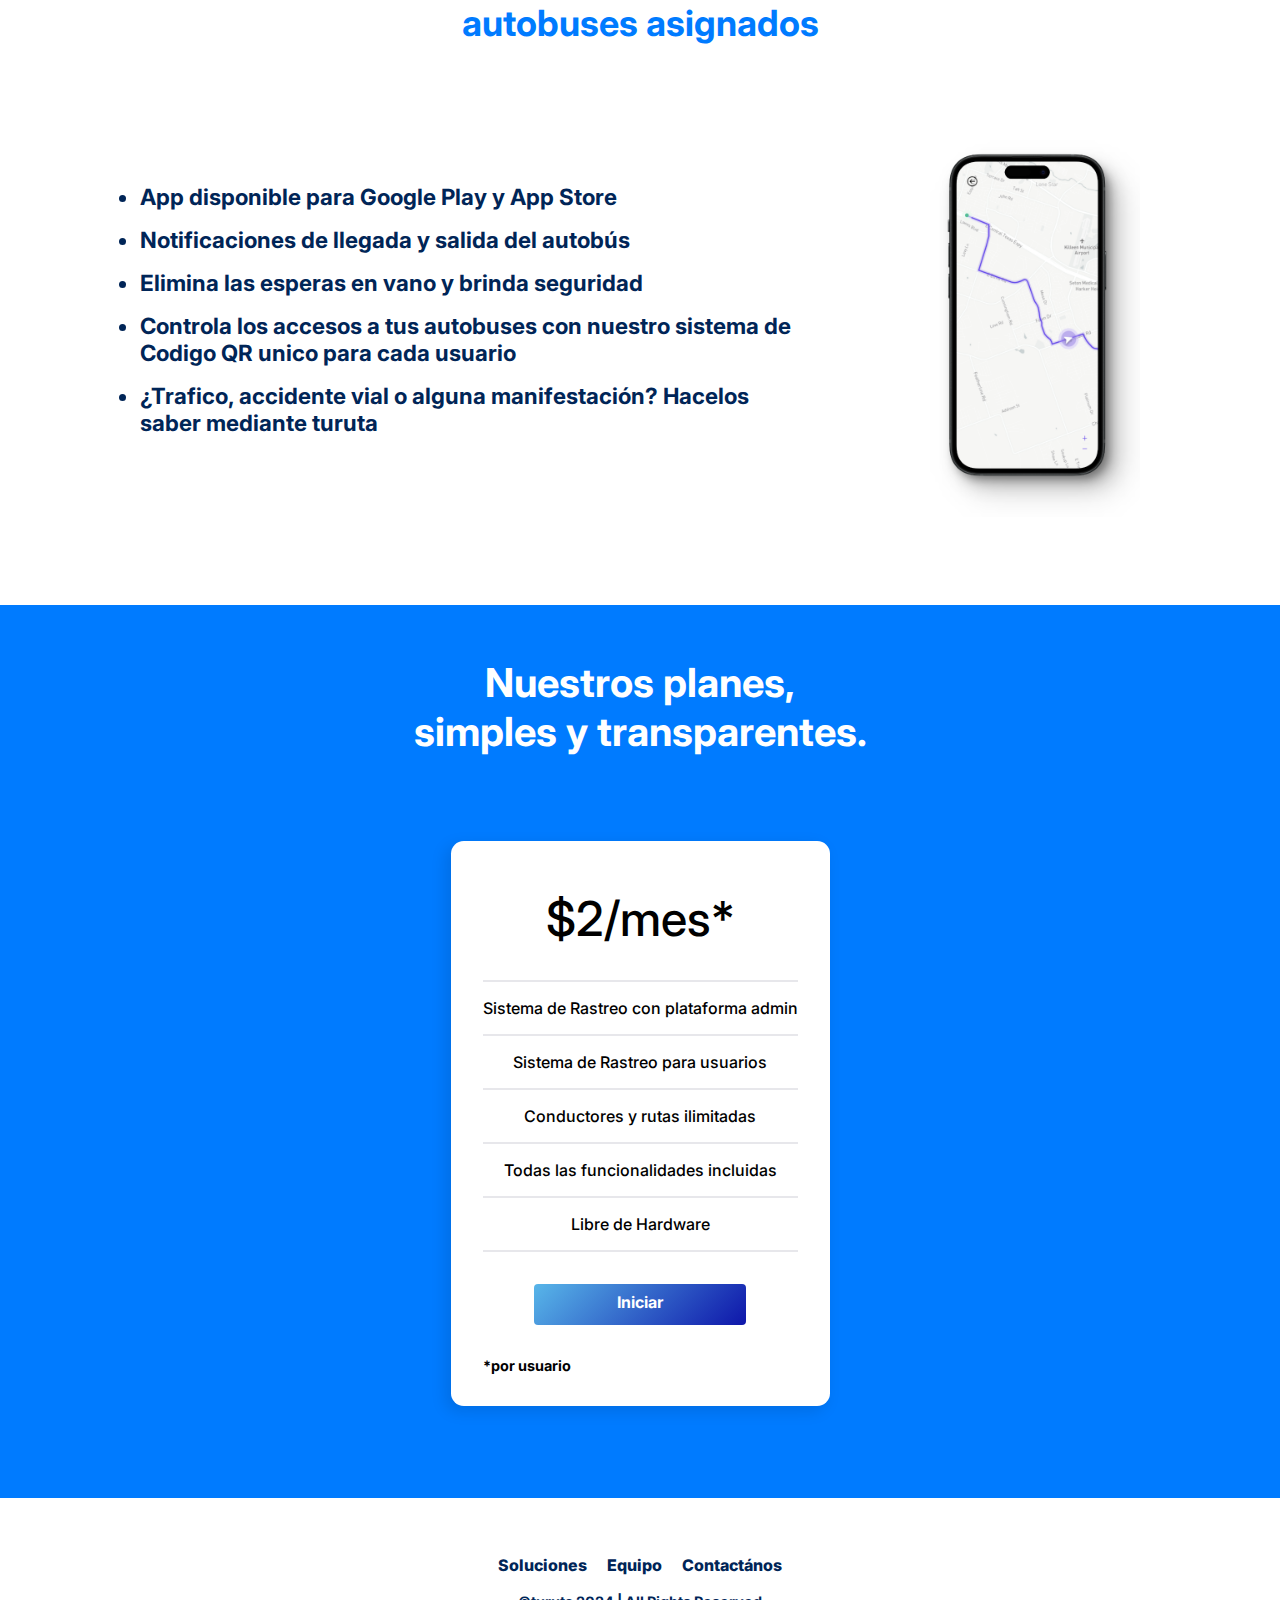
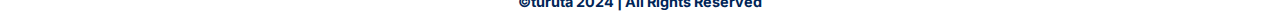
==== commit 72e6c062: "Update index.html" ====
--- a/index.html
+++ b/index.html
@@ -3,7 +3,7 @@
 <head>
     <meta charset="UTF-8">
     <meta name="viewport" content="width=device-width, initial-scale=1.0">
-    <link rel="icon" type="image/x-icon" href="turutawebsite/images/icon.png">
+    <link rel="icon" type="image/x-icon" href="images/icon.png">
     <link rel="stylesheet" href="style.css">
     <title>Inicio - turuta</title>
     <link rel="preconnect" href="https://fonts.googleapis.com">
@@ -14,7 +14,7 @@
     <section id="nav">
     <nav class="nav">
         <div class="nav_container">
-            <a href="#" id="logo"><img src="turutawebsite/images/dark text.png"> 
+            <a href="#" id="logo"><img src="images/dark text.png"> 
             </a> 
             <ul class="navmenu">
                 <li class="opcionmenu">
@@ -51,7 +51,7 @@
                     </form>
                 </div>
             </div>
-            <img class="herologo" src="turutawebsite/images/heroimg.png">
+            <img class="herologo" src="images/heroimg.png">
         </div>
     </div>
 
@@ -74,7 +74,7 @@
                     <h2 class="text">Gestiona tu flota entera de autobuses y rastrea cada una de ellas de inicio a fin</h2>
                     <div class="container">
                         <div class="headertext">
-                            <img id="main1" src="turutawebsite/images/laptop.png">
+                            <img id="main1" src="images/laptop.png">
                             <ul class="lista">
                                 <li>Podras rastrear todos los autobuses en un mapa</li>
                                 <li>Evita accidentes analizando la velocidad promedio de cada uno de tus conductores</li>
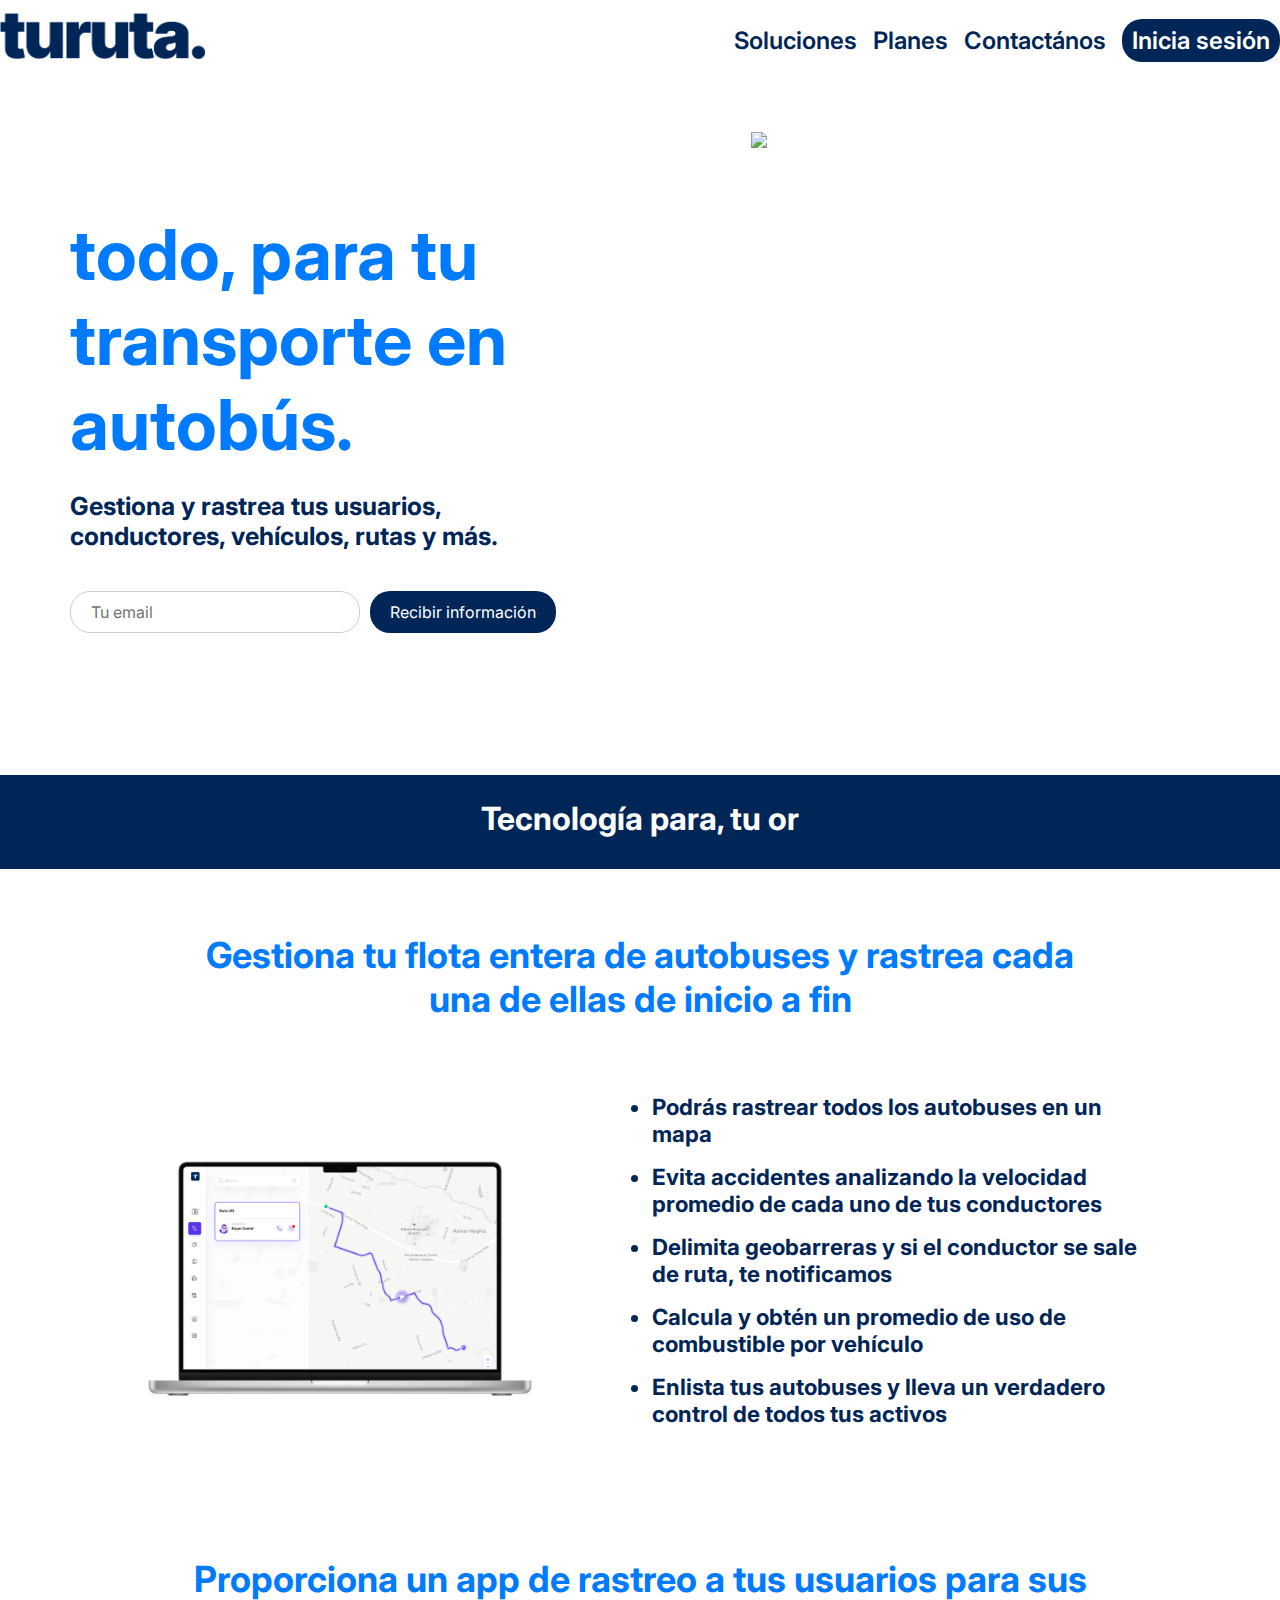
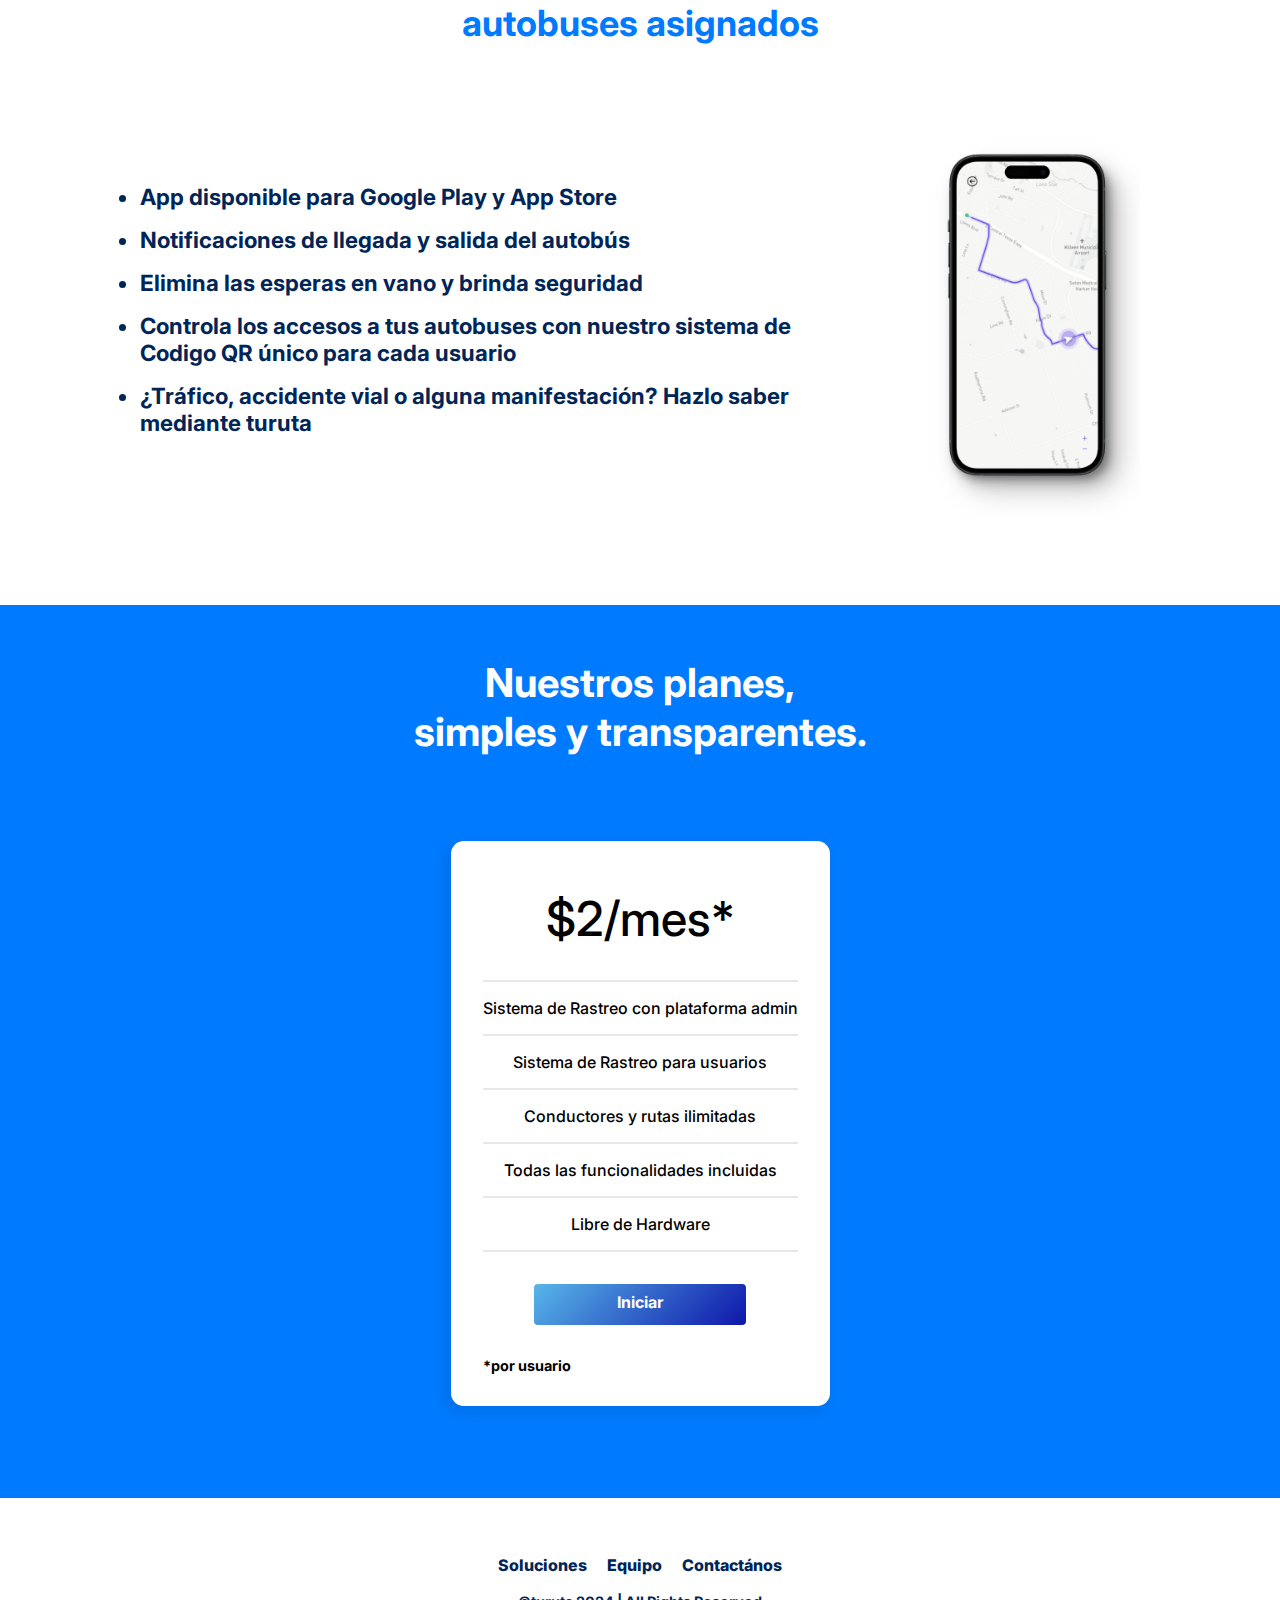
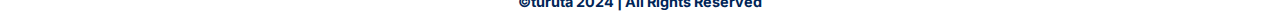
==== commit 94dfddd0: "Update index.html" ====
--- a/index.html
+++ b/index.html
@@ -27,7 +27,7 @@
                     <a href="mailto:hola@turuta.io" class="opcionlink">Contactános</a>
                 </li>
                 <li class="navboton" >
-                    <a href="./login/index.html"id="boton1">Inicia sesion</a>
+                    <a href="./login/index.html"id="boton1">Inicia sesión</a>
                 </li>
                 <!-- <li class="navboton" >
                     <a href="#"id="boton2">En vivo</a>
@@ -42,7 +42,7 @@
     <div class="hero">
         <div class="herocontainer">
             <div class="herotext">
-                <h1>todo, para tu transporte en autobus.</h1>
+                <h1>todo, para tu transporte en autobús.</h1>
                 <h4>Gestiona  y rastrea tus usuarios, <br>conductores, vehículos, rutas y más.</h4>
                 <div class="newsletter">
                     <form>
@@ -76,10 +76,10 @@
                         <div class="headertext">
                             <img id="main1" src="images/laptop.png">
                             <ul class="lista">
-                                <li>Podras rastrear todos los autobuses en un mapa</li>
+                                <li>Podrás rastrear todos los autobuses en un mapa</li>
                                 <li>Evita accidentes analizando la velocidad promedio de cada uno de tus conductores</li>
                                 <li>Delimita geobarreras y si el conductor se sale de ruta, te notificamos</li>
-                                <li>Calcula y obten un promedio de uso de combustible por vehiculo </li>
+                                <li>Calcula y obtén un promedio de uso de combustible por vehículo </li>
                                 <li>Enlista tus autobuses y lleva un verdadero control de todos tus activos </li>
                             </ul>
                         </div>
@@ -92,8 +92,8 @@
                                 <li>App disponible para Google Play y App Store</li>
                                 <li>Notificaciones de llegada y salida del autobús</li>
                                 <li>Elimina las esperas en vano y brinda seguridad</li>
-                                <li>Controla los accesos a tus autobuses con nuestro sistema de Codigo QR unico para cada usuario</li>
-                                <li>¿Trafico, accidente vial o alguna manifestación? Hacelos saber mediante turuta</li>
+                                <li>Controla los accesos a tus autobuses con nuestro sistema de Codigo QR único para cada usuario</li>
+                                <li>¿Tráfico, accidente vial o alguna manifestación? Hazlo saber mediante turuta</li>
                             </ul>
                         </div>
                     </div>
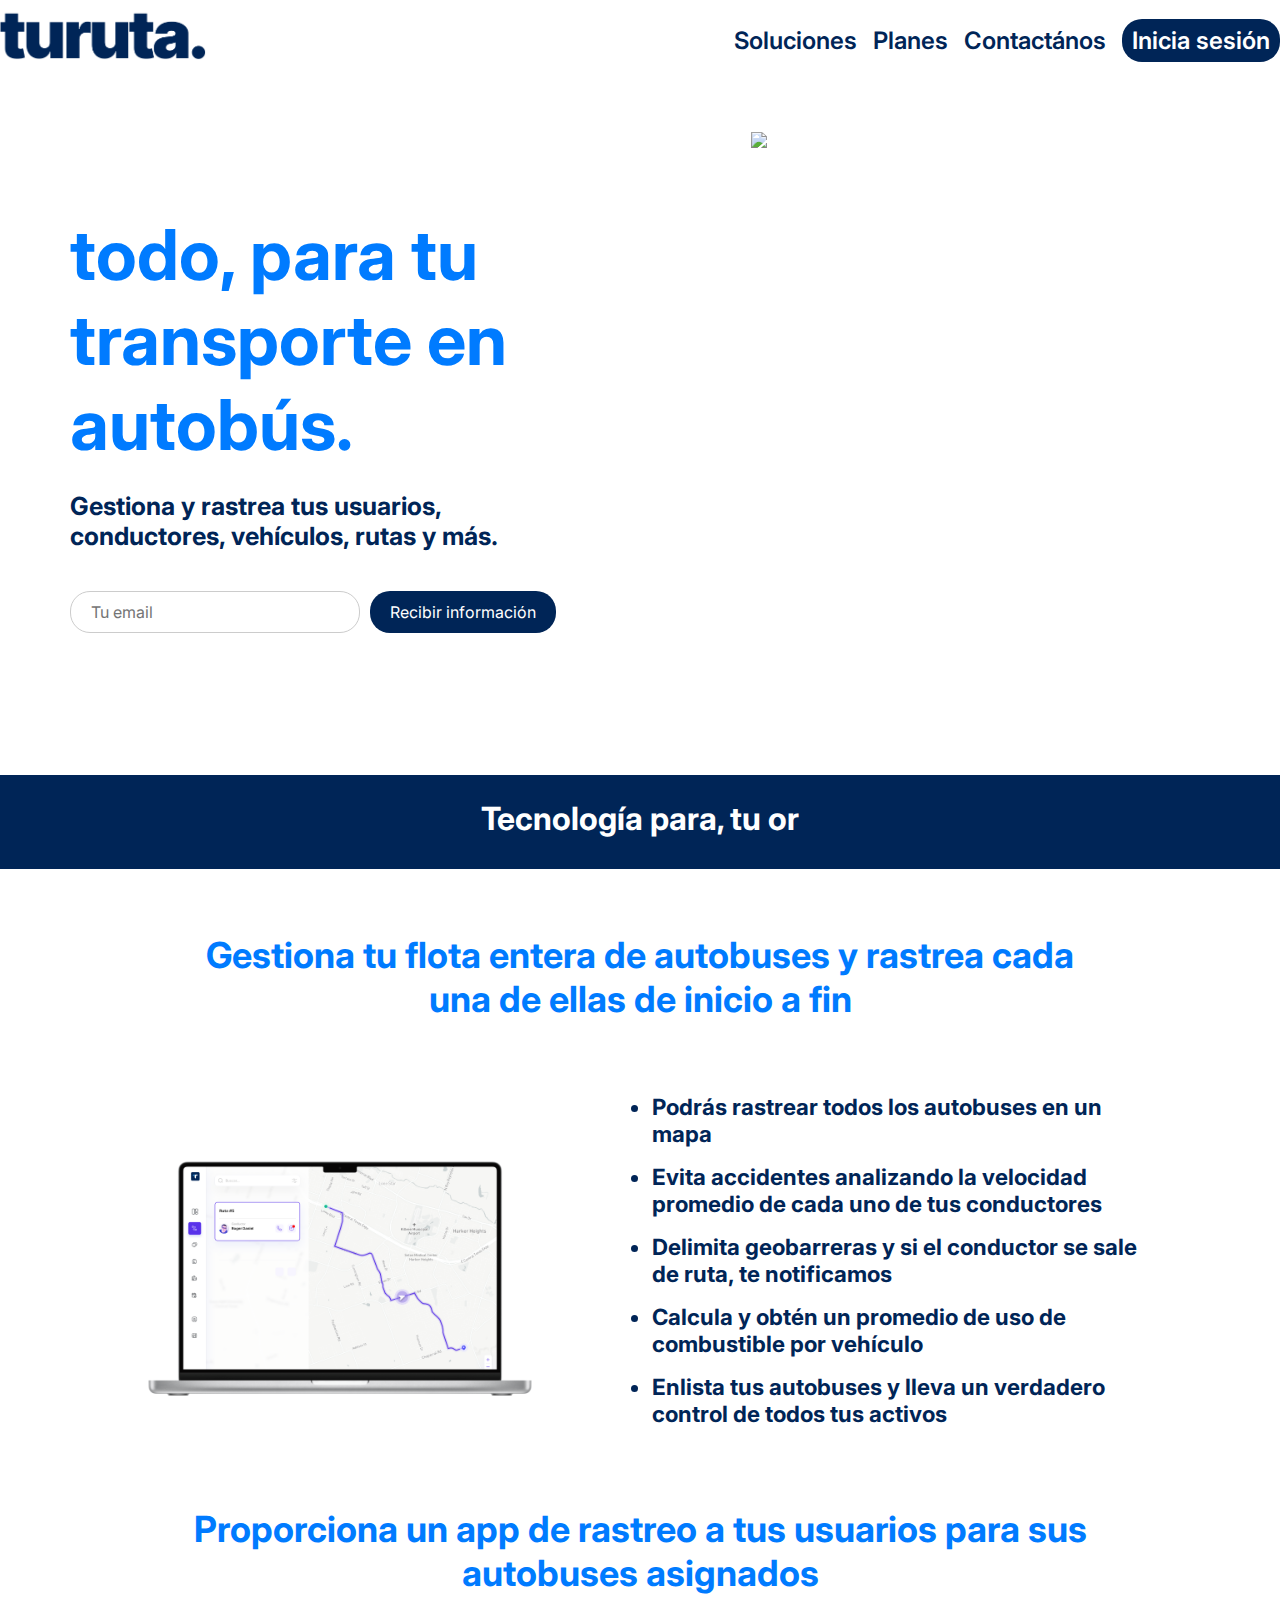
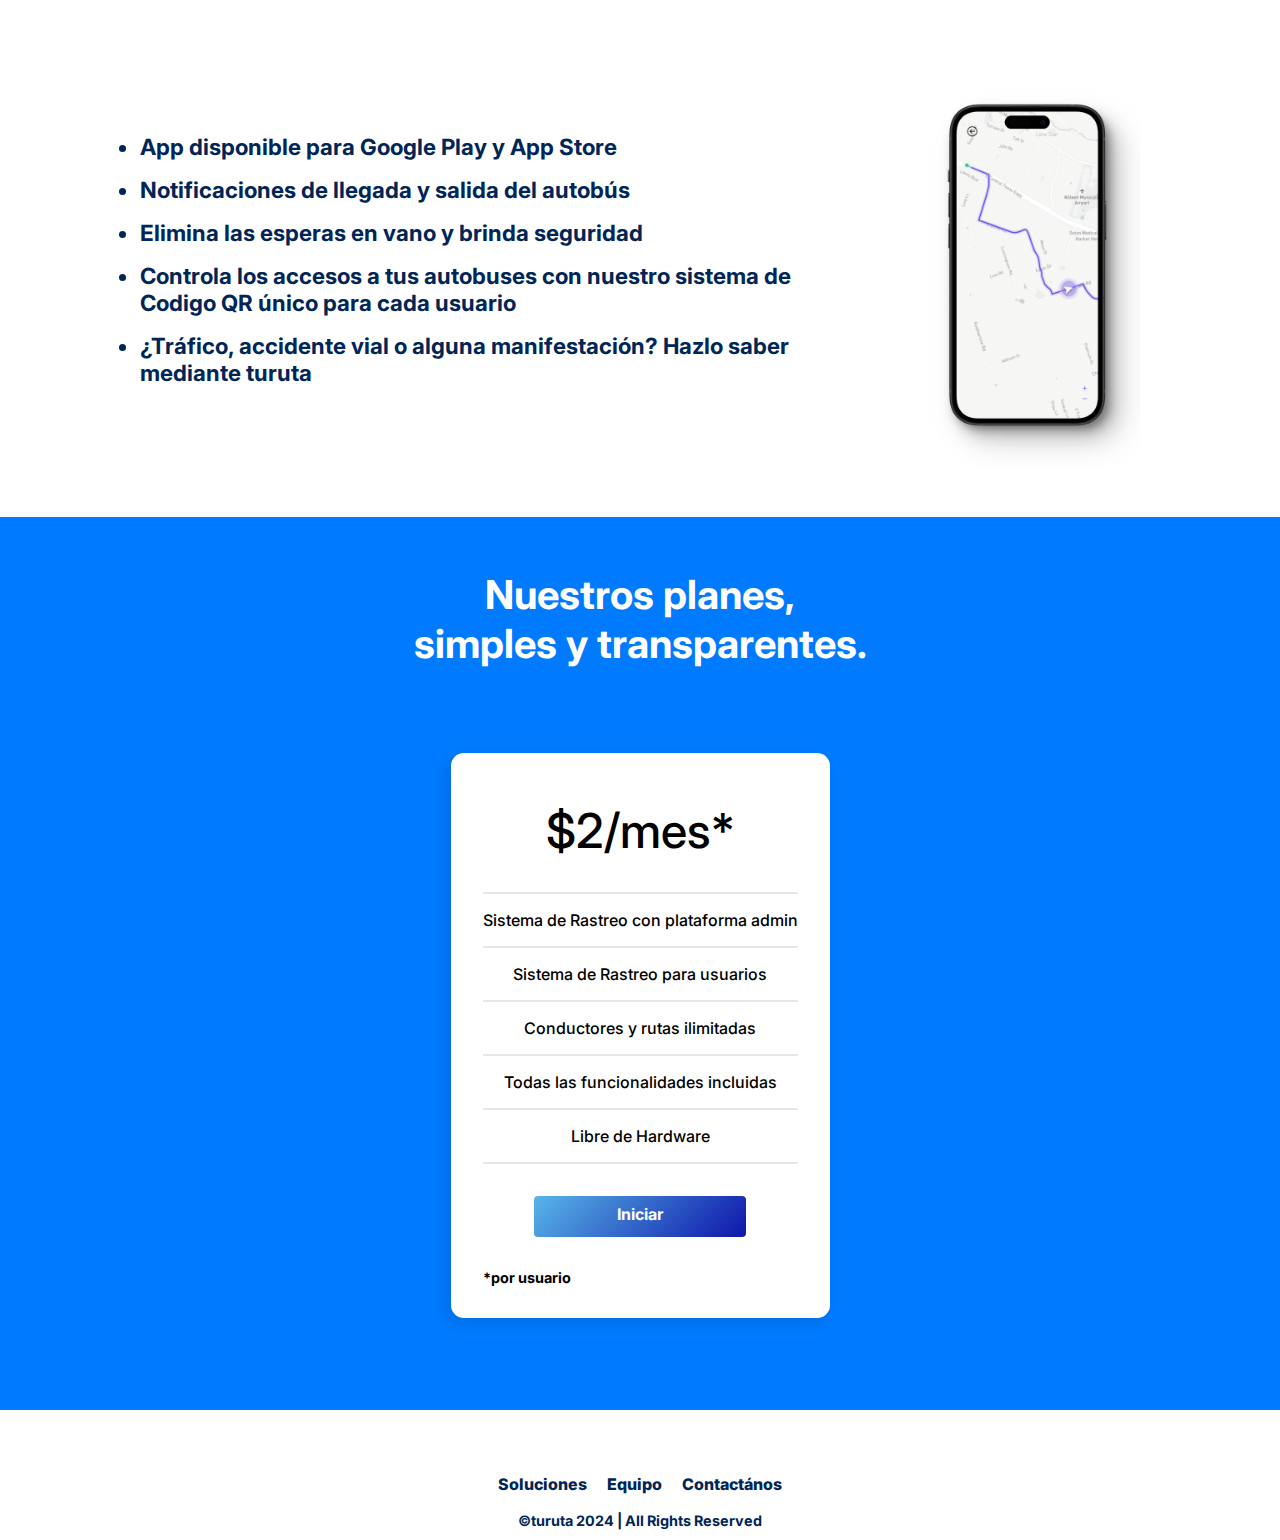
==== commit 11779ea4: "responsive" ====
--- a/index.html
+++ b/index.html
@@ -84,7 +84,7 @@
                             </ul>
                         </div>
                     </div>
-                    <h2 class="text followertext" style="margin-top: 50px;">Proporciona un app de rastreo a tus usuarios para sus autobuses asignados</h2>
+                    <h2 class="text followertext">Proporciona un app de rastreo a tus usuarios para sus autobuses asignados</h2>
                     <div class="container">
                         <div class="headertext secondcontainer">
                             <img id="main2" src="./images/phone2.png">
@@ -98,68 +98,66 @@
                         </div>
                     </div>
                     </section>
+                    <section id="planes">
+                        <div class="prueba">
+                            <div class="disquebody">
+                                <header>
+                                    <h2 class="price">Nuestros planes, <br>simples y transparentes.</h2>
+                                </header>
+                                <div class="single-card">
+                                    <ul id="pricing-list">
+                                        <li id="price" class="price bottom-bar">&dollar;2/mes*</li>
+                                        <li class="bottom-bar">Sistema de Rastreo con plataforma admin</li>
+                                        <li class="bottom-bar">Sistema de Rastreo para usuarios</li>
+                                        <li class="bottom-bar">Conductores y rutas ilimitadas</li>
+                                        <li class="bottom-bar">Todas las funcionalidades incluidas</li>
+                                        <li class="bottom-bar">Libre de Hardware</li>
+                                        <li class="navb"> <a href="#nav">Iniciar</a> </li>
+                                    </ul>
+                                    <div class="mini">*por usuario</div>
+                        </section>
+                            <footer>
+                                <footer class="footerbody">
+                                    <div class="waves">
+                                        <div class="wave" id="wave1"></div>
+                                        <div class="wave" id="wave2"></div>
+                                        <div class="wave" id="wave3"></div>
+                                        <div class="wave" id="wave4"></div>
+                                    </div>
+                                    <ul class="social-icon">
+                                        <li class="social-icon__item"><a class="social-icon__link" href="https://www.facebook.com/turutaio">
+                                            <ion-icon name="logo-facebook"></ion-icon>
+                                        </a></li>
+                                        <li class="social-icon__item"><a class="social-icon__link" href="https://www.linkedin.com/company/turutaio/">
+                                            <ion-icon name="logo-linkedin"></ion-icon>
+                                        </a></li>
+                                        <li class="social-icon__item"><a class="social-icon__link" href="https://www.instagram.com/turutaio/">
+                                            <ion-icon name="logo-instagram"></ion-icon>
+                                        </a></li>
+                                    </ul>
+                                    <ul class="menu">
+                                        <li class="menu__item"><a class="menu__link" href="#">Soluciones</a></li>
+                                        <li class="menu__item"><a class="menu__link" href="#">Equipo</a></li>
+                                        <li class="menu__item"><a class="menu__link" href="mailto:hola@turuta.io">Contactános</a></li>
+                                    </ul>
+                                    <p>&copy;turuta 2024 | All Rights Reserved</p>
+                                </footer>
+                            </footer>
+                                </div>
+                            </div>
+                        </div>
+                    
+                        
                 </div>
             </div>
-        </div>    
+        </div>
+            
     </div> 
 
             <!-- Planes -->
     
-    <section id="planes">
-    <div class="prueba">
-        <div class="disquebody">
-            <header>
-                <h2 class="price">Nuestros planes, <br>simples y transparentes.</h2>
-            </header>
-            <div class="single-card">
-                <ul id="pricing-list">
-                    <li id="price" class="price bottom-bar">&dollar;2/mes*</li>
-                    <li class="bottom-bar">Sistema de Rastreo con plataforma admin</li>
-                    <li class="bottom-bar">Sistema de Rastreo para usuarios</li>
-                    <li class="bottom-bar">Conductores y rutas ilimitadas</li>
-                    <li class="bottom-bar">Todas las funcionalidades incluidas</li>
-                    <li class="bottom-bar">Libre de Hardware</li>
-                    <li class="navb"> <a href="#nav">Iniciar</a> </li>
-                </ul>
-                <div class="mini">*por usuario</div>
-
-    </section>                    
-            </div>
-
-
-        </div>
-    </div>
-
-    <footer>
-        <footer class="footerbody">
-            <div class="waves">
-                <div class="wave" id="wave1"></div>
-                <div class="wave" id="wave2"></div>
-                <div class="wave" id="wave3"></div>
-                <div class="wave" id="wave4"></div>
-            </div>
-            <ul class="social-icon">
-                <li class="social-icon__item"><a class="social-icon__link" href="https://www.facebook.com/turutaio">
-                    <ion-icon name="logo-facebook"></ion-icon>
-                </a></li>
-                <li class="social-icon__item"><a class="social-icon__link" href="https://www.linkedin.com/company/turutaio/">
-                    <ion-icon name="logo-linkedin"></ion-icon>
-                </a></li>
-                <li class="social-icon__item"><a class="social-icon__link" href="https://www.instagram.com/turutaio/">
-                    <ion-icon name="logo-instagram"></ion-icon>
-                </a></li>
-            </ul>
-            <ul class="menu">
-                <li class="menu__item"><a class="menu__link" href="#">Soluciones</a></li>
-                <li class="menu__item"><a class="menu__link" href="#">Equipo</a></li>
-                <li class="menu__item"><a class="menu__link" href="mailto:hola@turuta.io">Contactános</a></li>
-
-            </ul>
-
-            <p>&copy;turuta 2024 | All Rights Reserved</p>
-        </footer>
-    </footer>
-
+    
+    
     <script type="module" src="https://unpkg.com/ionicons@5.5.2/dist/ionicons/ionicons.esm.js"></script>
     <script nomodule src="https://unpkg.com/ionicons@5.5.2/dist/ionicons/ionicons.js"></script>
     <script type="module" src="app.js"></script>
--- a/style.css
+++ b/style.css
@@ -1,13 +1,14 @@
-*{
+/* Global Styles */
+* {
     box-sizing: border-box;
     margin: 0;
     padding: 0;
-    font-family: 'Inter',sans-serif;
+    font-family: 'Inter', sans-serif;
     scroll-behavior: smooth;
 }
 
-
-.nav{
+/* Navbar */
+.nav {
     display: flex;
     justify-content: center;
     align-items: center;
@@ -15,68 +16,57 @@
     height: 100px;
 }
 
-.nav_container{
+.nav_container {
     display: flex;
     height: 80px;
     justify-content: space-between;
     width: 100%;
     max-width: 1300px;
     margin: 0 auto;
-
-
-}
-
-.nav_container img{
+}
+
+.nav_container img {
     height: 50px;
-
-}
-
-.navmenu{
+}
+
+.navmenu {
     display: flex;
     list-style: none;
     justify-content: center;
     padding-top: 1rem;
     height: 100%;
     font-weight: 600;
-    
-}
-
-.opcionmenu{
+}
+
+.opcionmenu {
     padding-left: 1rem;
     text-decoration: none;
-
-}
-
-.opcionlink{
-    color: #002557;
-    
-}
-
-.navmenu a{
+}
+
+.opcionlink {
+    color: #002557;
+}
+
+.navmenu a {
     text-decoration: none;
 }
 
-.navboton{
+.navboton {
     padding-left: 1rem;
 }
 
-#boton1{
+#boton1 {
     color: white;
     background-color: #002557;
     padding: 7px 10px;
     border-radius: 20px;
-
-}
-
-
-.opcionlink:hover{
+}
+
+.opcionlink:hover {
     color: #007bff;
-
-}
-
-
-
-#boton2{
+}
+
+#boton2 {
     color: white;
     background-color: red;
     padding: 7px 10px;
@@ -89,8 +79,6 @@
     color: white;
 }
 
-
-
 @keyframes blink {
     40%, 100% {
         opacity: 1;
@@ -99,43 +87,42 @@
         opacity: 0;
     }
 }
-.herocontainer{
+
+/* Hero Section */
+.herocontainer {
     display: flex;
     justify-content: space-around;
     height: 675px;
     width: auto;
-
-}
-.herotext{
+}
+
+.herotext {
     display: flex;
     flex-direction: column;
     justify-content: flex-start;
     margin-left: 70px;
     margin-top: 7rem;
-
-
-}
-
-.herologo{
+}
+
+.herologo {
     width: 900px;
     height: auto;
     margin-left: auto;
     margin-top: 2rem;
 }
 
-h1{
+h1 {
     color: #007bff;
-    font-weight:bold;
+    font-weight: bold;
     font-size: 70px;
     min-width: fit-content;
     margin-bottom: 1.5rem;
 }
 
-.herotext h4{
+.herotext h4 {
     font-size: 25px;
     color: #002557;
 }
-
 
 .newsletter {
     display: flex;
@@ -165,53 +152,52 @@
     background-color: #007bff;
 }
 
-.newsletter form{
+.newsletter form {
     display: flex;
     margin-top: 2.5rem;
 }
 
-.subsection{
+/* Sub Section */
+.subsection {
     padding-top: 1.5rem;
     display: flex;
     justify-content: center;
     gap: 5px;
     background-color: #002557;
     font-size: 2rem;
-
-}
-
-.typingclass{
+}
+
+.typingclass {
     list-style: none;
     font-weight: bold;
     color: #fff;
     height: 70px;
-
-}
-
-.realtyping{
-    color:  #fff;
+}
+
+.realtyping {
+    color: #fff;
     font-weight: bolder;
 }
 
-.herosubcontainer{
+.herosubcontainer {
     display: flex;
     flex-direction: column;
     height: 870px;
 }
-.content{
+
+.content {
     display: flex;
     margin-top: 4rem;
     justify-content: center;
-
-}
-.maincontent{
+}
+
+.maincontent {
     display: flex;
     width: 1000px;
     justify-content: center;
-
-
-}
-.container{
+}
+
+.container {
     display: flex;
     flex-direction: column;
     justify-content: center;
@@ -226,28 +212,24 @@
     flex-direction: column;
     justify-content: center;
     align-items: center;
-
-}
-
-#main1{
+}
+
+#main1 {
     width: 400px;
     height: auto;
-
-}
-#main2{
+}
+
+#main2 {
     width: 300px;
     height: 400px;
-
-}
-
-.text{
+}
+
+.text {
     max-width: 900px;
     text-align: center;
-
-
-}
-
-.headertext{
+}
+
+.headertext {
     display: flex;
     margin-top: 4.5rem;
     gap: 7rem;
@@ -255,24 +237,25 @@
     justify-content: center;
 }
 
-.lista{
+.lista {
     color: #002557;
     font-size: 1.4rem;
 }
-li{
+
+li {
     margin-bottom: 1rem;
 }
 
-.followertext{
+.followertext {
     padding-top: 4rem;
 }
 
-.secondcontainer{
+.secondcontainer {
     display: flex;
     flex-direction: row-reverse;
 }
 
-.thirdfilter{
+.thirdfilter {
     filter: blur(4px);
     -webkit-filter: blur(3px);
     display: flex;
@@ -281,8 +264,7 @@
     gap: 0rem;
 }
 
-/* NUEVOOOO */
-
+/* Planes */
 .disquebody {
     margin-top: 20rem;
     background: #007bff;
@@ -307,7 +289,7 @@
 
 .single-card {
     background-color: #fff;
-    color: #fff %;
+    color: #fff%;
     border-radius: 0.8rem;
     box-shadow: -5px 5px 15px 1px rgba(0, 0, 0, 0.1);
     margin: 2rem 0;
@@ -346,131 +328,242 @@
     margin: 0;
     font-weight: 500;
 }
-.navb a{
+
+.navb a {
     margin-top: 1rem;
     height: 2.6rem;
     padding-top: 8px;
-
-
     width: 13.3rem;
     justify-content: center;
     align-items: center;
     border-radius: 4px;
     cursor: pointer;
     font-weight: bolder;
-    background: linear-gradient(
-    135deg,
-    rgb(88, 182, 233) 0%,
-    rgb(14, 22, 170) 100%
-);
+    background: linear-gradient(135deg, rgb(88, 182, 233) 0%, rgb(14, 22, 170) 100%);
     color: #fff;
     outline: none;
     border: 0;
     text-decoration: none;
 }
 
-.price{
+.price {
     font-size: 2.5em;
     color: #fff;
     font-weight: bold;
-    font-family: "Inter",sans-serif;
-}
-
-.prueba{
-    margin-top: 20rem;
+    font-family: "Inter", sans-serif;
+}
+
+.prueba {
     background-color: #007bff;
-    margin-top: 560px;
     text-align: center;
 }
 
-/* footer{
-display: flex;
-background: #333;
-justify-content: flex-end;
-align-items: flex-end;
-min-height: 100vh;
-margin: 0;
-padding: 0;
-box-sizing: border-box;
-font-family: "Poppins", sans-serif;
-} */
-
-footer{
+/* Footer */
+footer {
     margin-top: 10px;
     margin-bottom: 10px;
 }
 
 .footerbody {
-position: relative;
-width: 100%;
-min-height: 100px;
-padding: 5px 0px;
-display: flex;
-justify-content: center;
-align-items: center;
-flex-direction: column;
+    position: relative;
+    width: 100%;
+    min-height: 100px;
+    display: flex;
+    justify-content: center;
+    align-items: center;
+    flex-direction: column;
 }
 
 .social-icon,
 .menu {
-position: relative;
-display: flex;
-justify-content: center;
-align-items: center;
-margin: 2px 0;
-flex-wrap: wrap;
+    position: relative;
+    display: flex;
+    justify-content: center;
+    align-items: center;
+    margin: 2px 0;
+    flex-wrap: wrap;
 }
 
 .social-icon__item,
 .menu__item {
-list-style: none;
+    list-style: none;
 }
 
 .social-icon__link {
-font-size: 2rem;
-color: #002557;
-margin: 0 10px;
-display: inline-block;
-transition: 0.5s;
-}
+    font-size: 2rem;
+    color: #002557;
+    margin: 0 10px;
+    display: inline-block;
+    transition: 0.5s;
+}
+
 .social-icon__link:hover {
-transform: translateY(-10px);
+    transform: translateY(-10px);
 }
 
 .menu__link {
-font-size: 1rem;
-color: #002557;
-margin: 0 10px;
-display: inline-block;
-transition: 0.5s;
-text-decoration: none;
-font-weight: 800;
-font-family: "Inter",sans-serif;
-
+    font-size: 1rem;
+    color: #002557;
+    margin: 0 10px;
+    display: inline-block;
+    transition: 0.5s;
+    text-decoration: none;
+    font-weight: 800;
+    font-family: "Inter", sans-serif;
 }
 
 .menu__link:hover {
-opacity: 1;
+    opacity: 1;
 }
 
 .footer p {
-color: #002557;
-margin: 15px 0 10px 0;
-font-size: 1rem;
-font-weight: 800;
-}
-
-p{
-    color: #002557;
-    font-family: "Inter",sans-serif;
+    color: #002557;
+    margin: 15px 0 10px 0;
+    font-size: 1rem;
+    font-weight: 800;
+}
+
+p {
+    color: #002557;
+    font-family: "Inter", sans-serif;
     font-size: .9rem;
     font-weight: bolder;
 }
 
-.mini{
+.mini {
     font-size: 0.9rem;
     display: flex;
     justify-content: flex-start;
     font-weight: bold;
 }
 
+@media (max-width: 768px) {
+    .navmenu {
+        display: none;
+    }
+}
+
+@media (max-width: 600px) {
+    .nav_container img {
+        margin-left: 30px; /* Ajusta el margen para pantallas pequeñas */
+        margin-top: 10px; /* Añade márgenes derecho si es necesario */
+    }
+}
+
+@media (max-width: 768px) {
+    .herocontainer {
+        flex-direction: column;
+        align-items: center;
+        text-align: center;
+    }
+
+    .herotext {
+        margin: 0;
+    }
+
+    .herologo {
+        width: 80%;
+        max-width: 300px;
+    }
+
+    h1 {
+        font-size: 2rem;
+        margin-left: 25px;
+        margin-right: 25px;
+
+    }
+
+    .hero h4 {
+        font-size: 1rem;
+    }
+
+    .newsletter form {
+        flex-direction: column;
+    }
+
+    .email-input {
+        margin-bottom: 1rem;
+        width: 100%;
+    }
+
+    .subscribe-button {
+        width: 100%;
+    }
+}
+@media (max-width: 768px) {
+    .newsletter {
+        flex-direction: column; /* Apilar elementos verticalmente en pantallas más pequeñas */
+        align-items: center; /* Centrar elementos horizontalmente */
+    }
+
+    .email-input {
+        width: 100%; /* Hacer que el campo de entrada ocupe todo el ancho */
+        margin-bottom: 1rem; /* Agregar espacio entre el campo de entrada y el botón */
+    }
+
+    .subscribe-button {
+        width: 100%; /* Hacer que el botón ocupe todo el ancho */
+        margin-left: 0;
+    }
+}
+
+@media (max-width: 768px) {
+    .herologo{
+        margin: 0;
+    }
+}
+
+@media (max-width: 768px) {
+    .typingclass, .realtyping {
+        max-width: 100%; /* Ancho máximo del contenedor igual al ancho del dispositivo */
+        font-size: 20px;
+    }
+    .subsection{
+        padding-top: 33px;
+    }
+
+}
+
+@media (max-width: 768px){
+    .text{
+        font-size: 25px;
+        margin-left: 17px;
+        margin-right: 17px;
+    }
+    .headertext{
+        display: flex;
+        flex-direction: column;
+        margin-top: 0;
+        gap: 0;
+    }
+    #main1, #main2{
+        width: 300px;
+        height: auto;
+    }
+    .lista{
+        margin-left: 30px;
+        margin-right: 30px;
+        font-size: 14px;
+        text-decoration: none;
+        list-style: none;
+        display: flex;
+        justify-content: center;
+        flex-direction: column;
+        text-align: center;
+        margin-top: 15px;
+    }
+
+    h2.text.followertext {
+        margin-top: 0;
+        padding-top: 40px;
+
+    }
+    .price{
+        font-size: 30px;
+    }
+}
+
+.secondcontainer{
+    margin-bottom: 50px;
+}
+
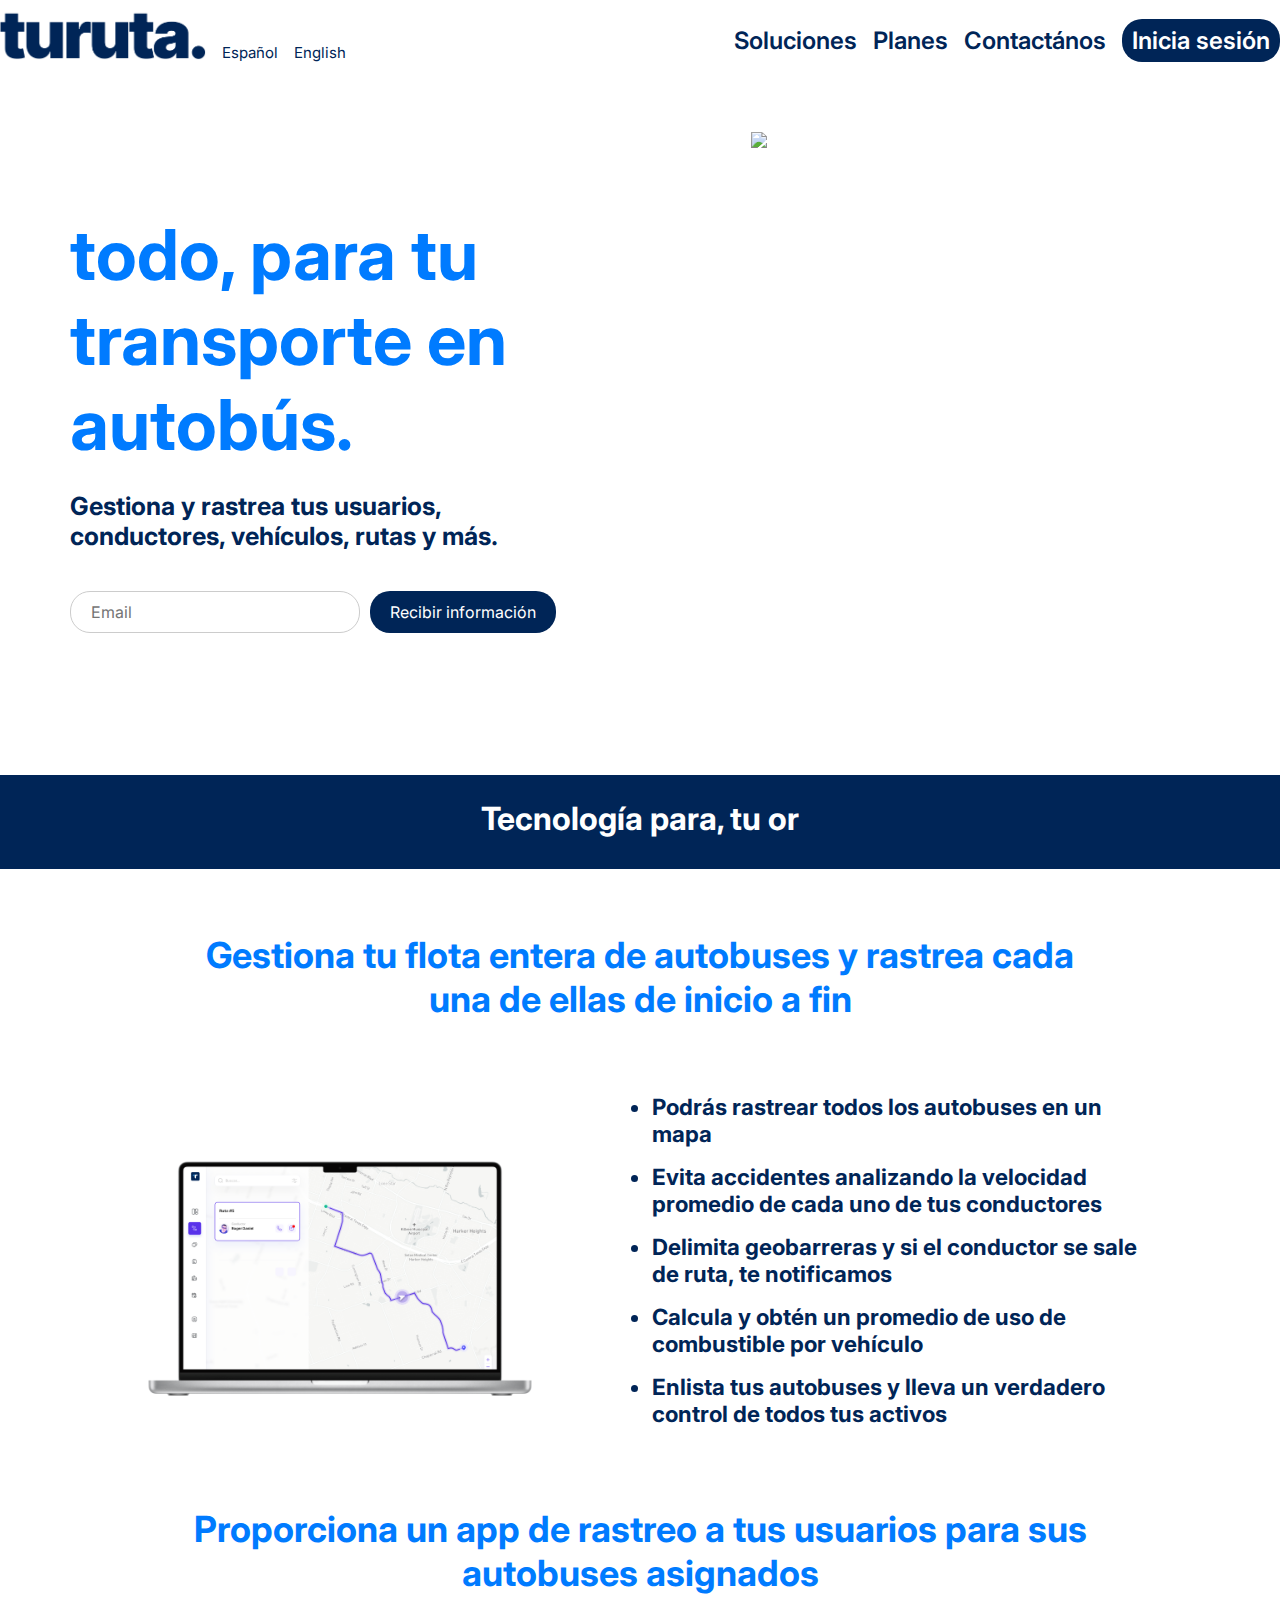
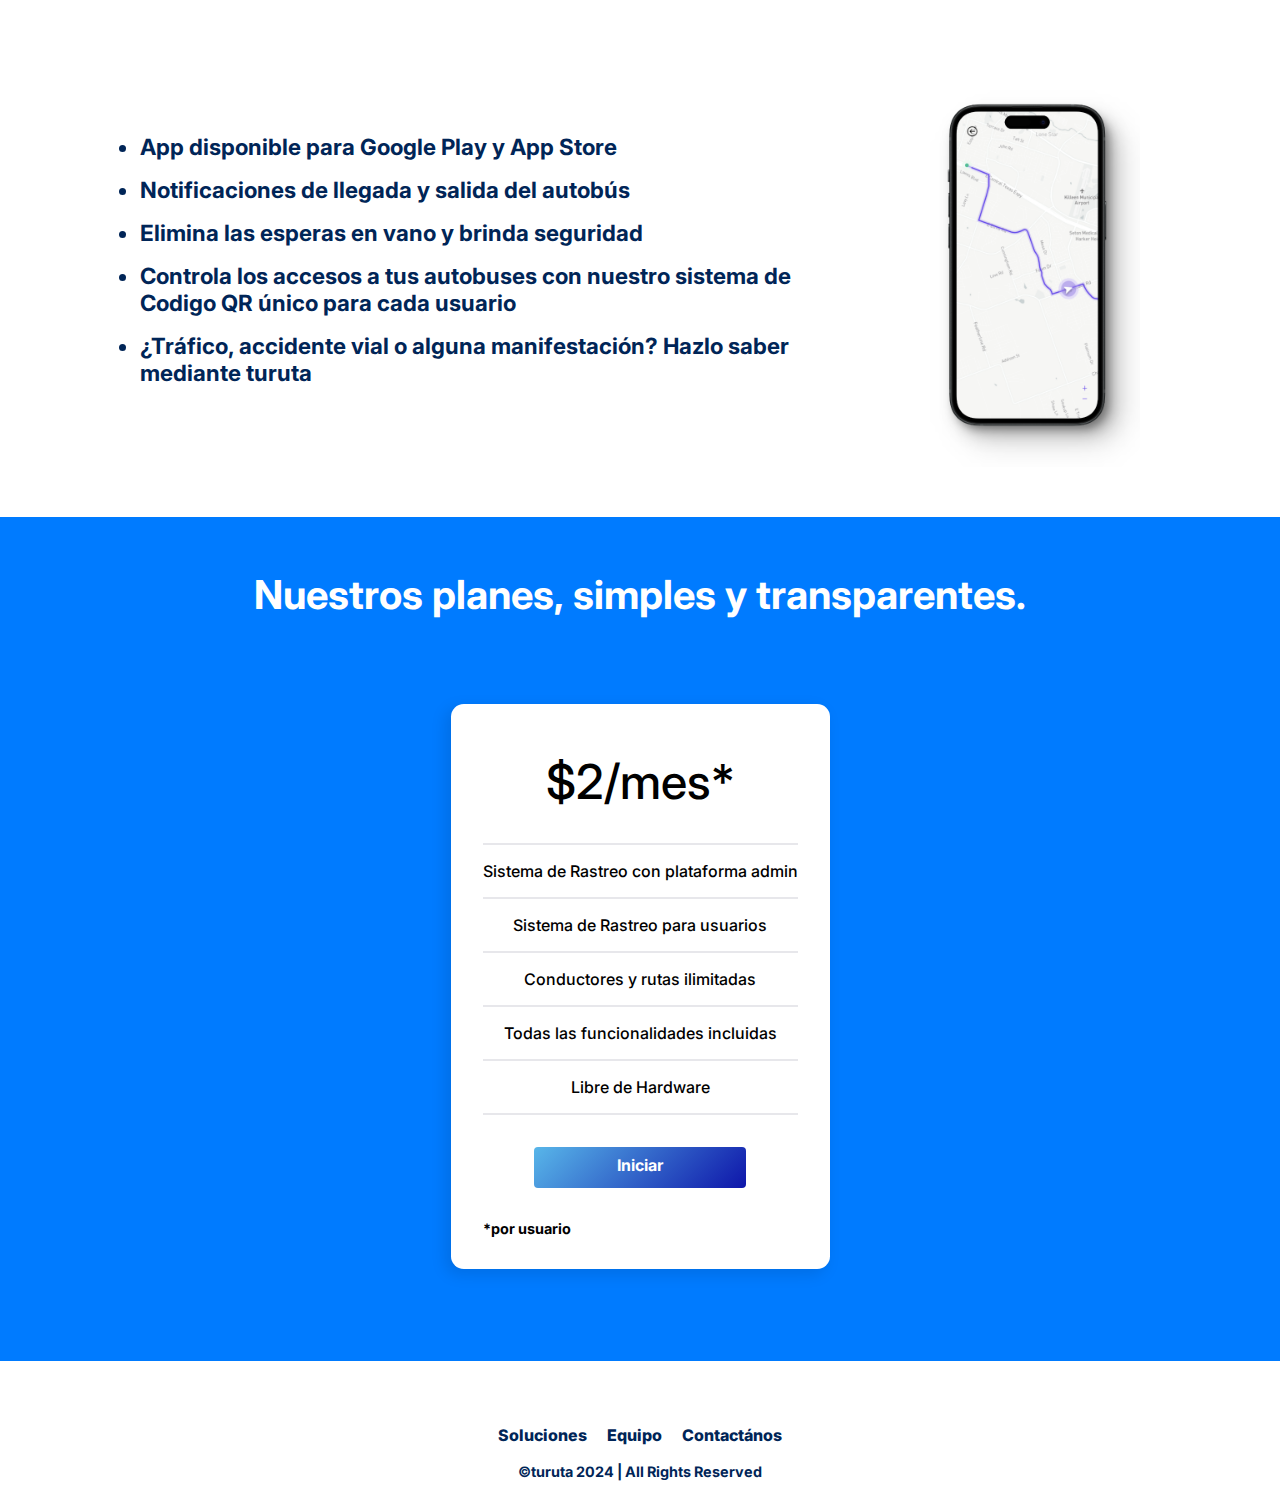
==== commit 0b79f01d: "english toggle" ====
--- a/index.html
+++ b/index.html
@@ -14,20 +14,23 @@
     <section id="nav">
     <nav class="nav">
         <div class="nav_container">
-            <a href="#" id="logo"><img src="images/dark text.png"> 
-            </a> 
+            <a href="#" id="logo"><img src="images/dark text.png"></a>
+            <div class="botoneslang">
+                <a href="#" class="opcionmenu opcionlink" id="spanishLink">Español</a>
+                <a href="#" class="opcionmenu opcionlink" id="englishLink">English</a>
+            </div>
             <ul class="navmenu">
                 <li class="opcionmenu">
-                    <a href="#soluciones" class="opcionlink">Soluciones</a>
+                    <a href="#soluciones" class="opcionlink"data-es="Soluciones" data-en="Solutions"></a>
                 </li>
                 <li class="opcionmenu">
-                    <a href="#planes" class="opcionlink">Planes</a>
+                    <a href="#planes" class="opcionlink"data-es="Planes" data-en="Plans"></a>
                 </li>
                 <li class="opcionmenu">
-                    <a href="mailto:hola@turuta.io" class="opcionlink">Contactános</a>
+                    <a href="mailto:hola@turuta.io" class="opcionlink" data-es="Contactános" data-en="Contact Us"></a>
                 </li>
                 <li class="navboton" >
-                    <a href="./login/index.html"id="boton1">Inicia sesión</a>
+                    <a href="./login/index.html"id="boton1" data-es="Inicia sesión" data-en="Log In"></a>
                 </li>
                 <!-- <li class="navboton" >
                     <a href="#"id="boton2">En vivo</a>
@@ -42,12 +45,13 @@
     <div class="hero">
         <div class="herocontainer">
             <div class="herotext">
-                <h1>todo, para tu transporte en autobús.</h1>
-                <h4>Gestiona  y rastrea tus usuarios, <br>conductores, vehículos, rutas y más.</h4>
+                <h1 data-es="todo, para tu transporte en autobús." data-en="all, for your bus transportation."></h1>
+                <h4 data-es="Gestiona  y rastrea tus usuarios," data-en="Manage and track your users,"></h4>
+                <h4 data-es="conductores, vehículos, rutas y más." data-en="drivers, vehicles, routes, and more."></h4>
                 <div class="newsletter">
                     <form>
-                        <input type="email" class="email-input" placeholder="Tu email">
-                        <button type="submit" class="subscribe-button">Recibir información</button>
+                        <input type="email" class="email-input" placeholder="Email">
+                        <button type="submit" class="subscribe-button" data-es="Recibir información" data-en="Get info"></button>
                     </form>
                 </div>
             </div>
@@ -71,29 +75,29 @@
             </div>
             <div class="content">
                 <div class="maincontent">
-                    <h2 class="text">Gestiona tu flota entera de autobuses y rastrea cada una de ellas de inicio a fin</h2>
+                    <h2 class="text" data-es="Gestiona tu flota entera de autobuses y rastrea cada una de ellas de inicio a fin" data-en="Manage your entire bus fleet and track each one from start to finish"></h2>
                     <div class="container">
                         <div class="headertext">
                             <img id="main1" src="images/laptop.png">
                             <ul class="lista">
-                                <li>Podrás rastrear todos los autobuses en un mapa</li>
-                                <li>Evita accidentes analizando la velocidad promedio de cada uno de tus conductores</li>
-                                <li>Delimita geobarreras y si el conductor se sale de ruta, te notificamos</li>
-                                <li>Calcula y obtén un promedio de uso de combustible por vehículo </li>
-                                <li>Enlista tus autobuses y lleva un verdadero control de todos tus activos </li>
+                                <li data-es="Podrás rastrear todos los autobuses en un mapa" data-en="You'll be able to track all buses on a map"></li>
+                                <li data-es="Evita accidentes analizando la velocidad promedio de cada uno de tus conductores" data-en="Avoid accidents by analyzing the average speed of each of your drivers"></li>
+                                <li data-es="Delimita geobarreras y si el conductor se sale de ruta, te notificamos" data-en="Delimit geofences and if the driver deviates from the route, we'll notify you"></li>
+                                <li data-es="Calcula y obtén un promedio de uso de combustible por vehículo " data-en="Calculate and get an average fuel usage per vehicle"></li>
+                                <li data-es="Enlista tus autobuses y lleva un verdadero control de todos tus activos " data-en="List your buses and keep a true record of all your assets"></li>
                             </ul>
                         </div>
                     </div>
-                    <h2 class="text followertext">Proporciona un app de rastreo a tus usuarios para sus autobuses asignados</h2>
+                    <h2 class="text followertext" data-es="Proporciona un app de rastreo a tus usuarios para sus autobuses asignados" data-en="Provide a tracking app to your users for their assigned buses"></h2>
                     <div class="container">
                         <div class="headertext secondcontainer">
                             <img id="main2" src="./images/phone2.png">
                             <ul class="lista">
-                                <li>App disponible para Google Play y App Store</li>
-                                <li>Notificaciones de llegada y salida del autobús</li>
-                                <li>Elimina las esperas en vano y brinda seguridad</li>
-                                <li>Controla los accesos a tus autobuses con nuestro sistema de Codigo QR único para cada usuario</li>
-                                <li>¿Tráfico, accidente vial o alguna manifestación? Hazlo saber mediante turuta</li>
+                                <li data-es="App disponible para Google Play y App Store" data-en="App available in Google Play and App Store"></li>
+                                <li data-es="Notificaciones de llegada y salida del autobús" data-en="Notification of bus arrival and departures"></li>
+                                <li data-es="Elimina las esperas en vano y brinda seguridad" data-en="Eliminate unnecessary waiting and provide security"></li>
+                                <li data-es="Controla los accesos a tus autobuses con nuestro sistema de Codigo QR único para cada usuario" data-en="Control access to your buses with our unique QR code system for each user"></li>
+                                <li data-es="¿Tráfico, accidente vial o alguna manifestación? Hazlo saber mediante turuta" data-en="Traffic, road accident or some protest? Let it know through turuta"></li>
                             </ul>
                         </div>
                     </div>
@@ -102,28 +106,22 @@
                         <div class="prueba">
                             <div class="disquebody">
                                 <header>
-                                    <h2 class="price">Nuestros planes, <br>simples y transparentes.</h2>
+                                    <h2 class="price" data-es="Nuestros planes,&nbsp;simples y transparentes." data-en="Our plans,&nbsp;simple and transparent".></h2>
                                 </header>
                                 <div class="single-card">
                                     <ul id="pricing-list">
-                                        <li id="price" class="price bottom-bar">&dollar;2/mes*</li>
-                                        <li class="bottom-bar">Sistema de Rastreo con plataforma admin</li>
-                                        <li class="bottom-bar">Sistema de Rastreo para usuarios</li>
-                                        <li class="bottom-bar">Conductores y rutas ilimitadas</li>
-                                        <li class="bottom-bar">Todas las funcionalidades incluidas</li>
-                                        <li class="bottom-bar">Libre de Hardware</li>
-                                        <li class="navb"> <a href="#nav">Iniciar</a> </li>
+                                        <li id="price" class="price bottom-bar" data-es="&dollar;2/mes*" data-en="&dollar;2/m*"></li>
+                                        <li class="bottom-bar" data-es="Sistema de Rastreo con plataforma admin" data-en="Tracking admin dashboard panel"></li>
+                                        <li class="bottom-bar" data-es="Sistema de Rastreo para usuarios" data-en="Tracking system for users"></li>
+                                        <li class="bottom-bar" data-es="Conductores y rutas ilimitadas" data-en="Unlimited drivers and routes"></li>
+                                        <li class="bottom-bar" data-es="Todas las funcionalidades incluidas" data-en="All features included"></li>
+                                        <li class="bottom-bar" data-es="Libre de Hardware" data-en="Hardware Free"></li>
+                                        <li class="navb"> <a href="#nav" data-es="Iniciar" data-en="I'm ready"> </a> </li>
                                     </ul>
-                                    <div class="mini">*por usuario</div>
+                                    <div class="mini" data-es="*por usuario" data-en="*per user"></div>
                         </section>
                             <footer>
                                 <footer class="footerbody">
-                                    <div class="waves">
-                                        <div class="wave" id="wave1"></div>
-                                        <div class="wave" id="wave2"></div>
-                                        <div class="wave" id="wave3"></div>
-                                        <div class="wave" id="wave4"></div>
-                                    </div>
                                     <ul class="social-icon">
                                         <li class="social-icon__item"><a class="social-icon__link" href="https://www.facebook.com/turutaio">
                                             <ion-icon name="logo-facebook"></ion-icon>
@@ -136,9 +134,9 @@
                                         </a></li>
                                     </ul>
                                     <ul class="menu">
-                                        <li class="menu__item"><a class="menu__link" href="#">Soluciones</a></li>
-                                        <li class="menu__item"><a class="menu__link" href="#">Equipo</a></li>
-                                        <li class="menu__item"><a class="menu__link" href="mailto:hola@turuta.io">Contactános</a></li>
+                                        <li class="menu__item"><a class="menu__link" href="#" data-en="Solutions" data-es="Soluciones"></a></li>
+                                        <li class="menu__item"><a class="menu__link" href="#" data-en="Team" data-es="Equipo"></a></li>
+                                        <li class="menu__item"><a class="menu__link" href="mailto:hola@turuta.io" data-es="Contactános" data-en="Contact Us"></a></li>
                                     </ul>
                                     <p>&copy;turuta 2024 | All Rights Reserved</p>
                                 </footer>
@@ -146,8 +144,6 @@
                                 </div>
                             </div>
                         </div>
-                    
-                        
                 </div>
             </div>
         </div>
--- a/style.css
+++ b/style.css
@@ -559,7 +559,7 @@
 
     }
     .price{
-        font-size: 30px;
+        font-size: ;
     }
 }
 
@@ -567,3 +567,16 @@
     margin-bottom: 50px;
 }
 
+.botoneslang{
+    font-size: 15px;
+    display: flex;
+    margin: 0;
+    padding: 0;
+    margin-right: auto;
+    align-items: center;
+    margin-top: 5px;
+}
+    
+/* #english{
+    margin-right: 250px;
+} */
